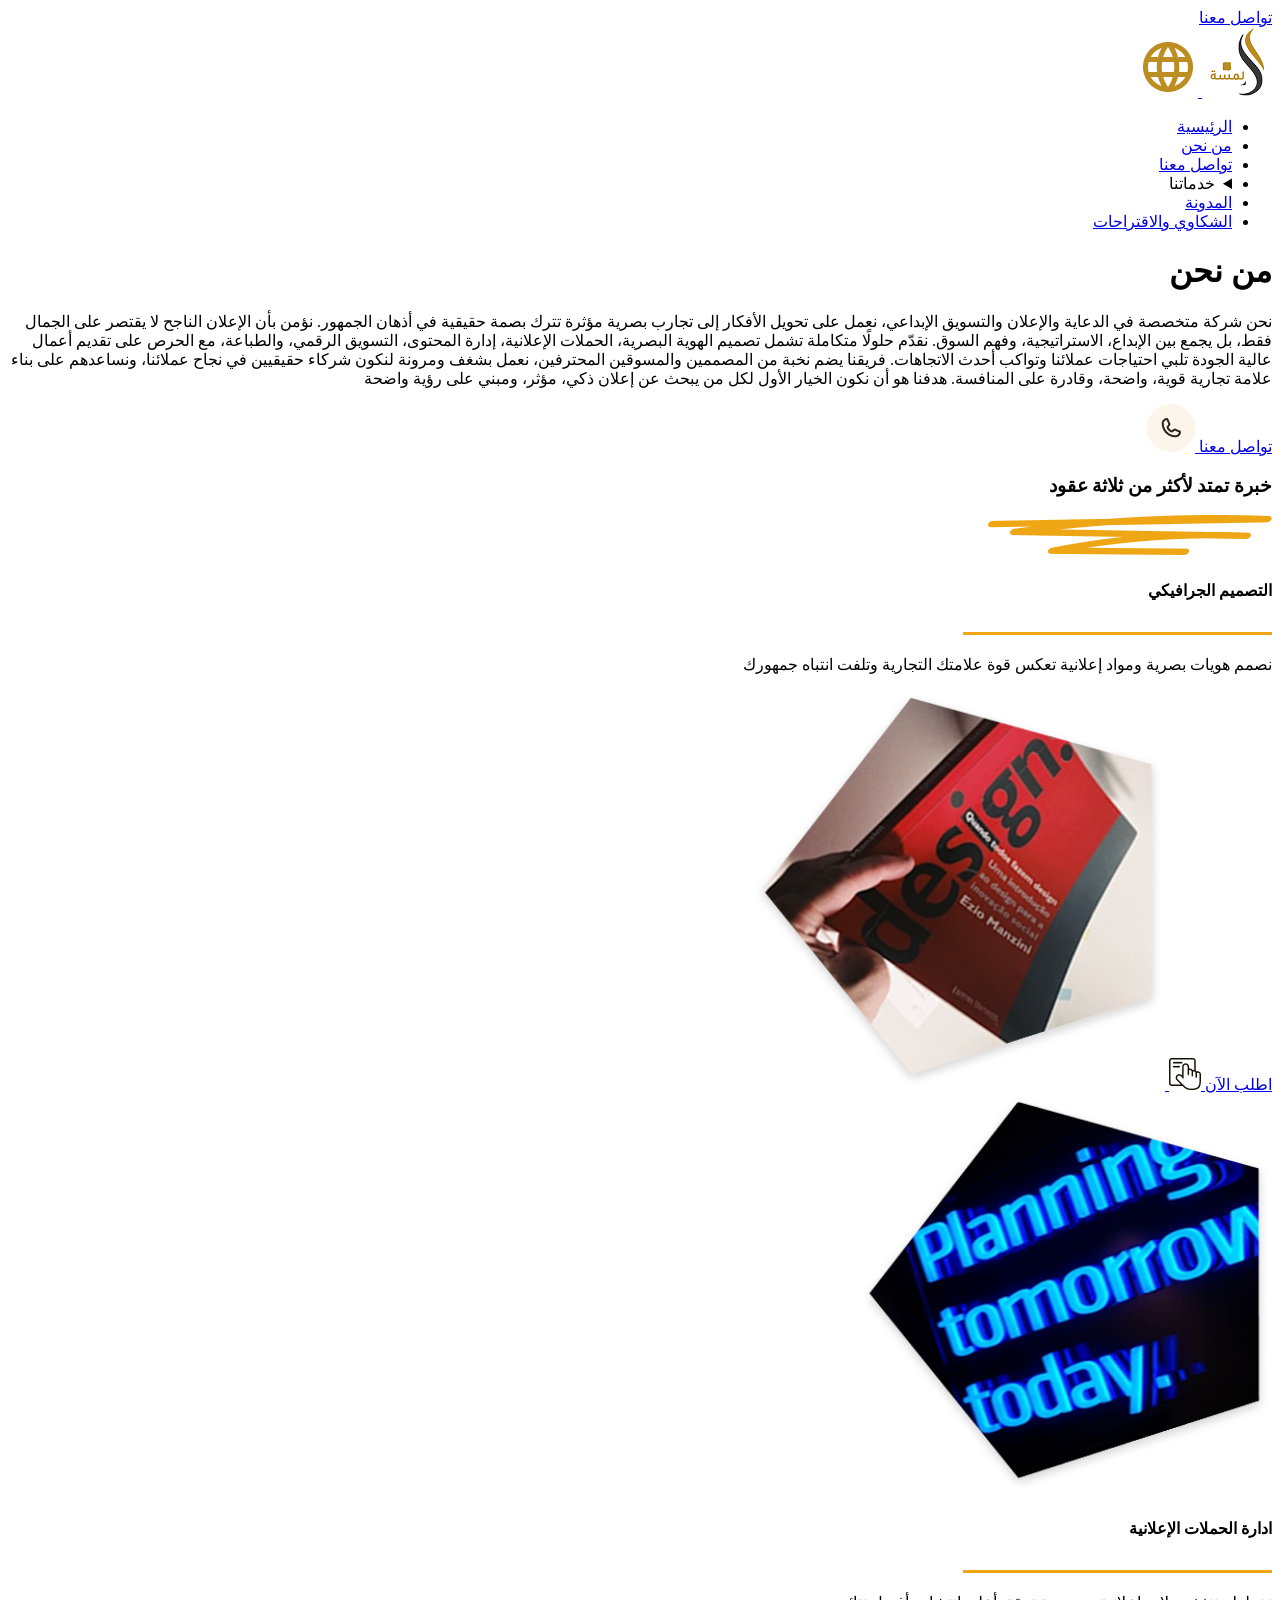
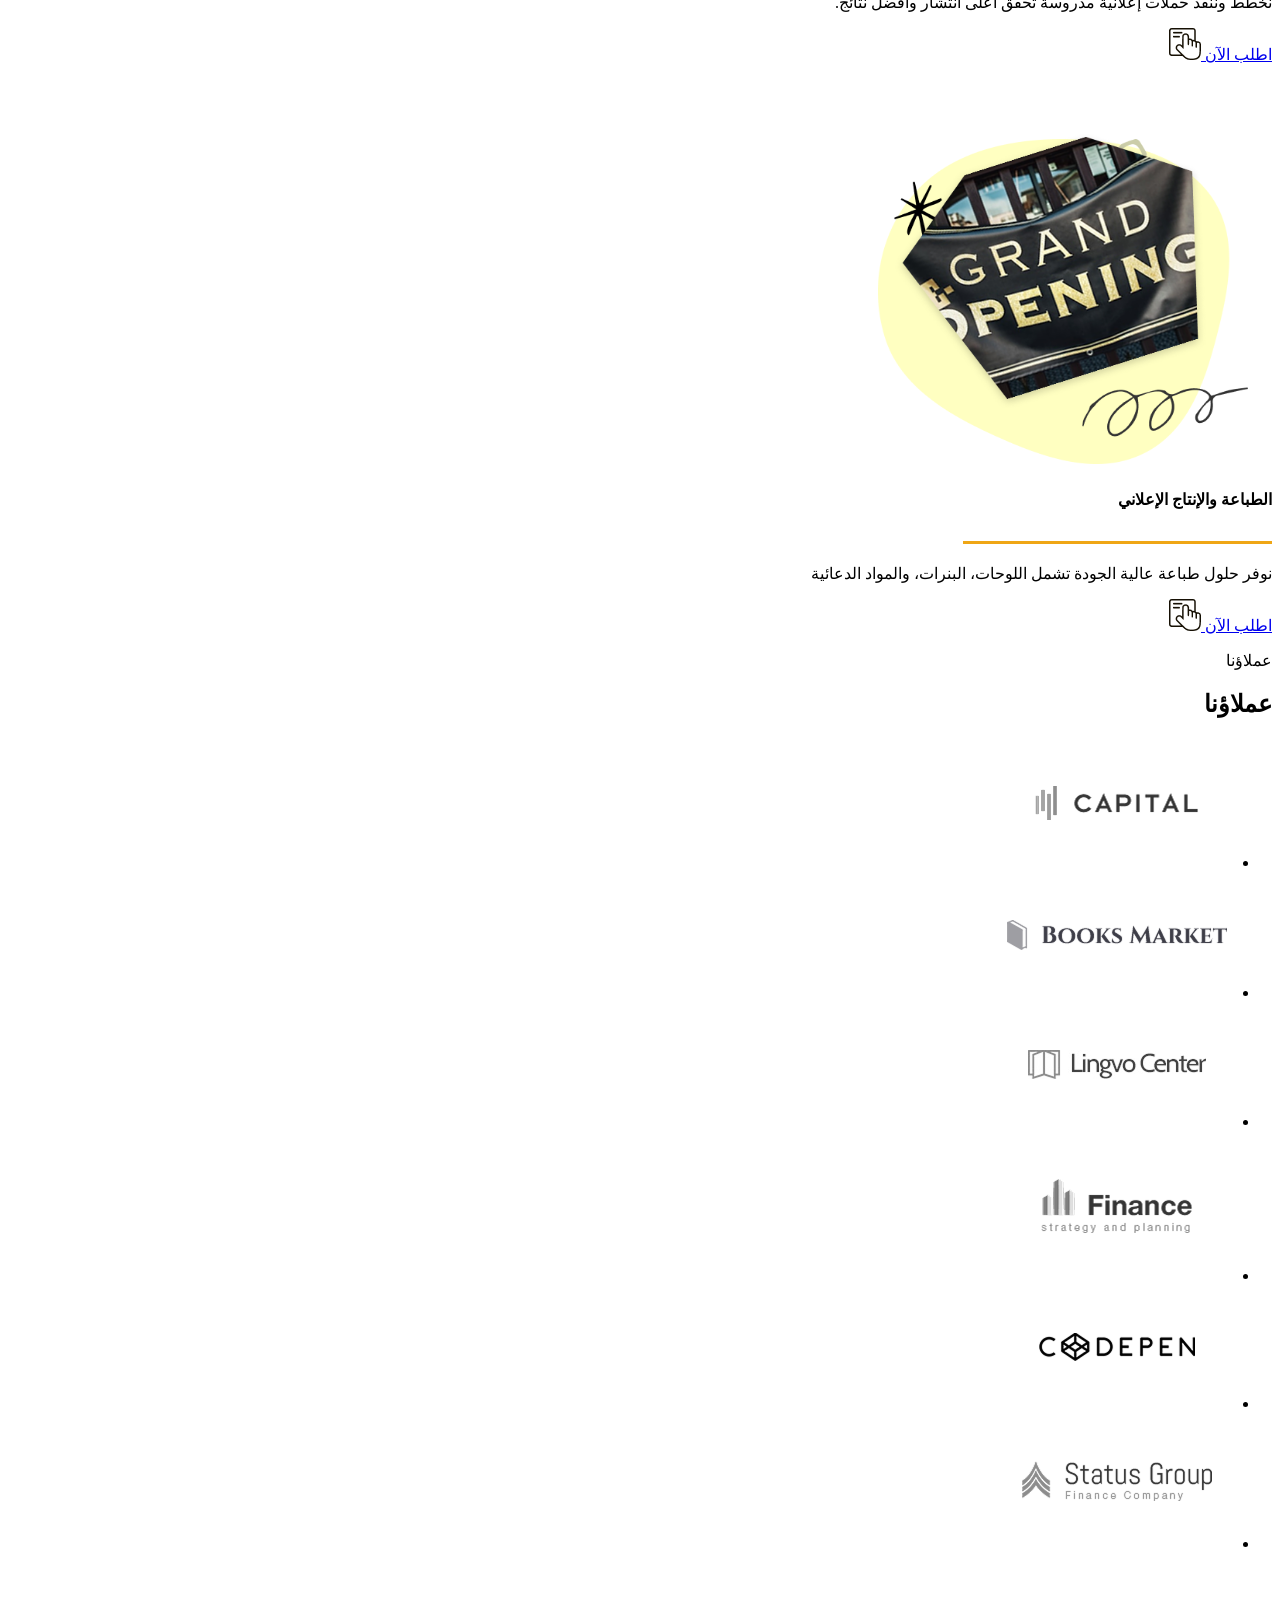
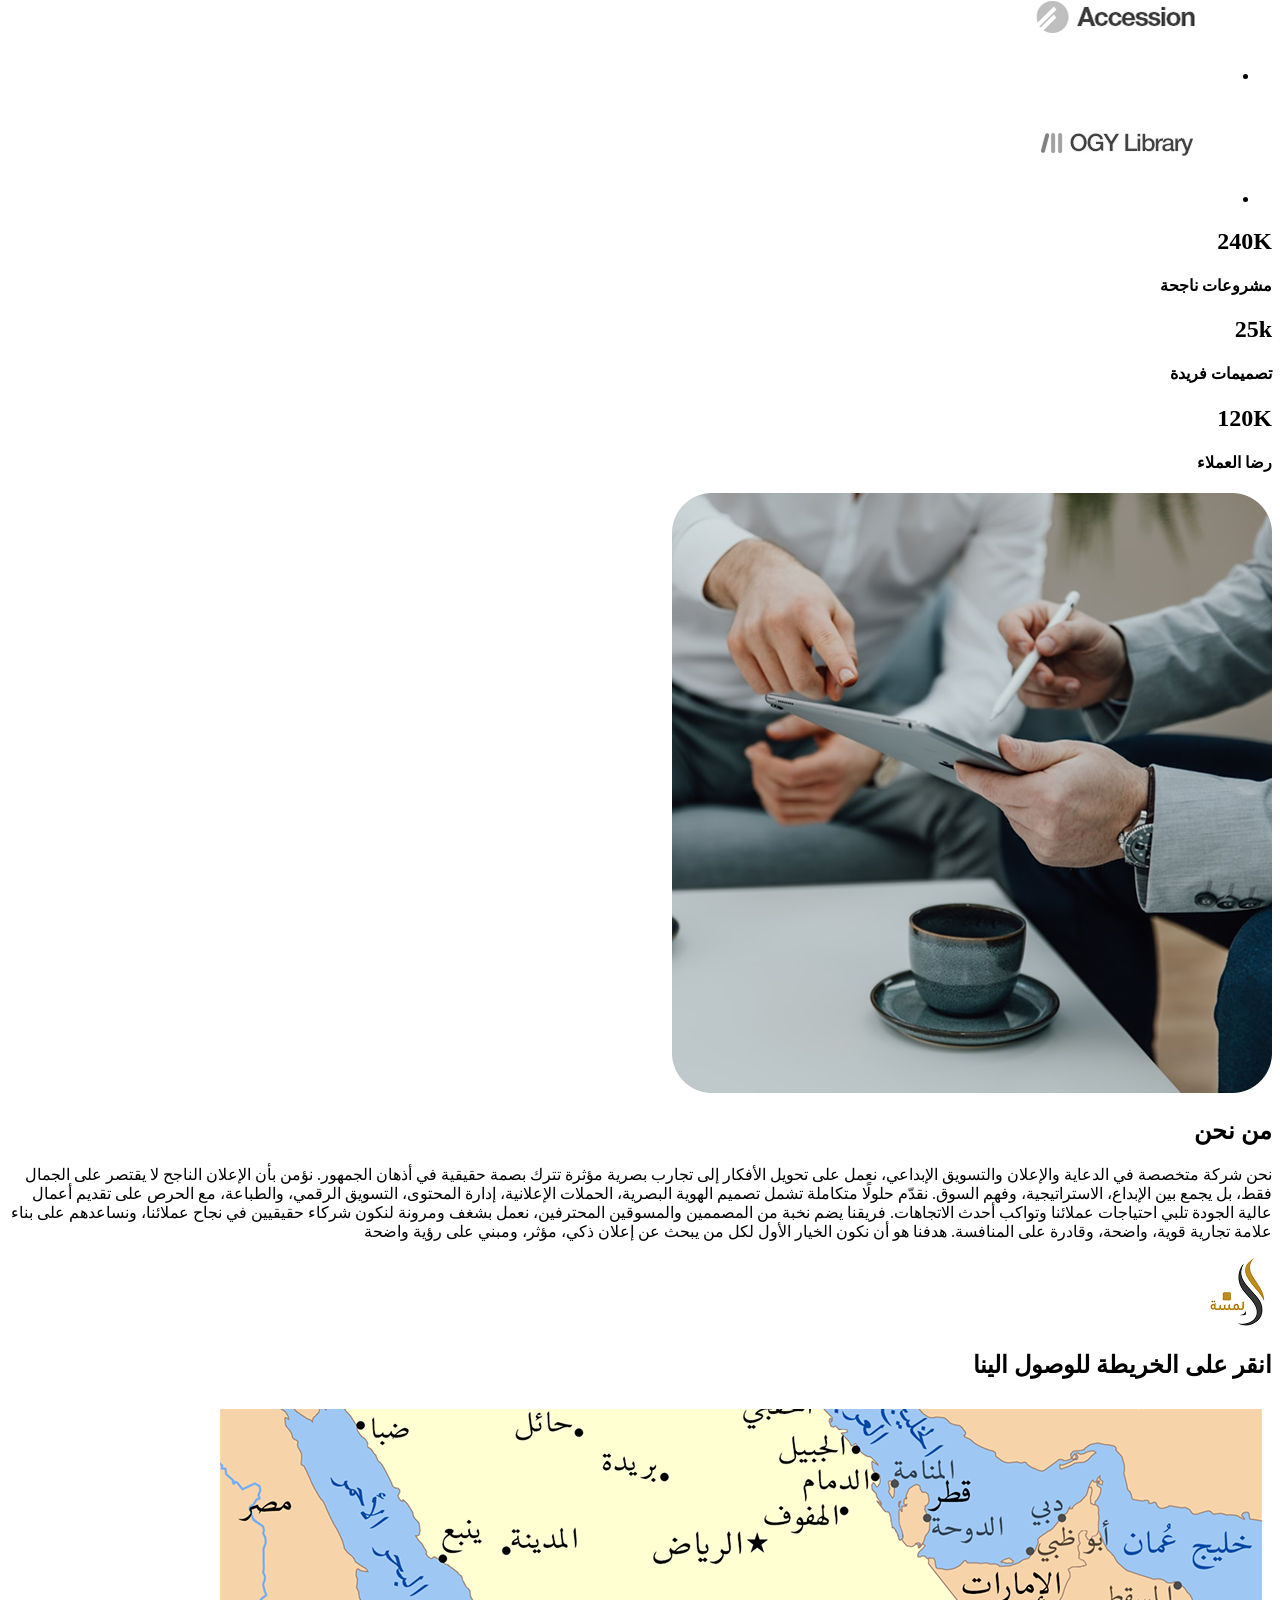
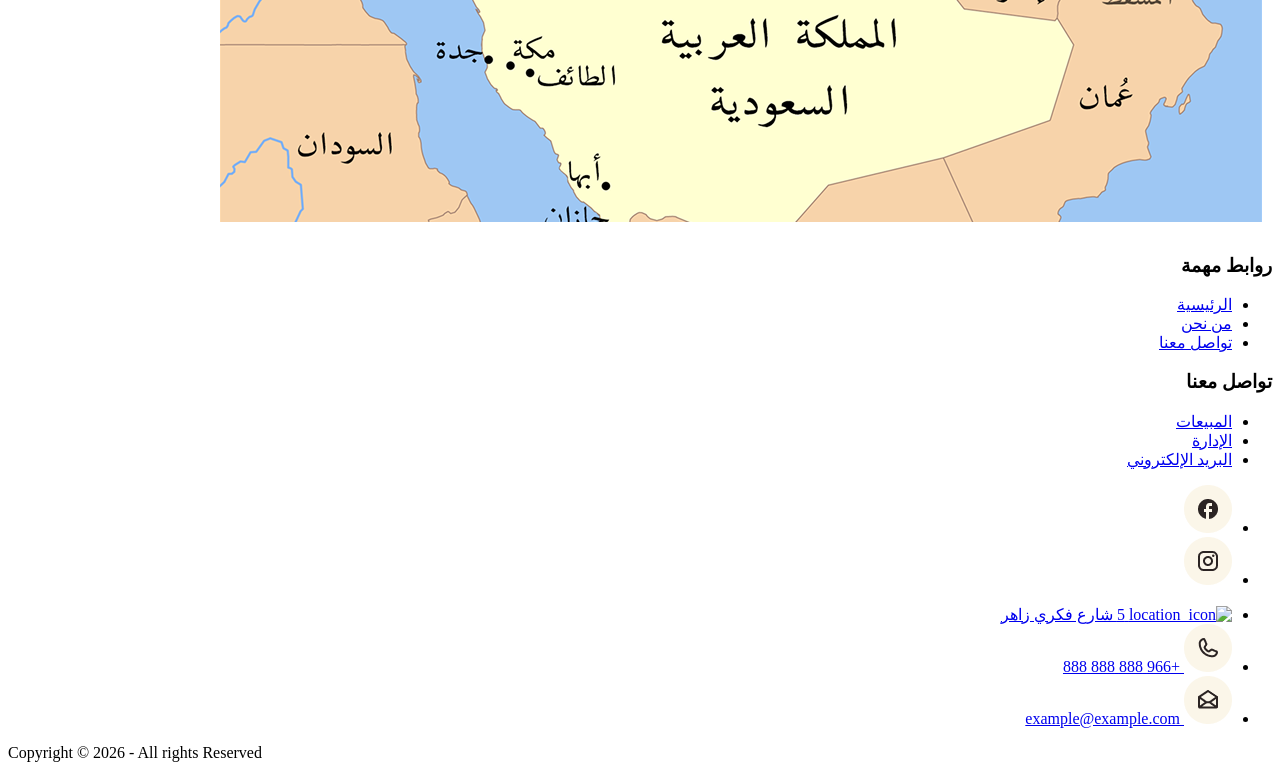
==== about.html @ 5d81a2e2 "initial commit" ====
<!DOCTYPE html>
<html lang="ar" dir="rtl">
<head>
    <meta charset="UTF-8">
    <meta name="viewport" content="width=device-width, initial-scale=1.0">
    <title>   لمسة للدعاية والإعلان|من نحن</title>
</head>
<body>
<!-- start of header -->    

<header>
<!-- start of navigation bar -->
 <nav>
  <!-- contact us button-->    
  <a href="contact_us.html" target="_blank"> تواصل معنا</a>

  <!-- logo and language icon --> 
  <div id="logo_lang_icon"> 
  <a href="index.html"><img src="Assets/logo/logo70-70.png" alt=" logo " width="70" height="70"> 
 </a>
  <img src="Assets/icons/icons60/language_svgrepo.com.png" alt=" language icon " width="60" height="60">
 </div>

<!-- unordered list for links --> 
 <div id="links">
    <ul>
            <li><a href="index.html"  >الرئيسية</a></li>
            <li><a href="about.html" target="_blank">من نحن</a></li>
            <li><a href="contact_us.html" target="_blank">تواصل معنا</a></li>
            <li>
                <details>
                    <summary> خدماتنا</summary>
                     <ul>
                        <li>
                            <a href="service_details.html" >التصميم الجرافيكي</a>
                        </li>

                        <li>
                            <a href="service_details.html" >ادارة الحملات الاعلامية </a> </li> 

                        <li>
                            <a href="service_details.html" >التسويق الرقمي </a>
                        </li>
                         <li>
                            <a href="service_details.html" >ادارة منصات التواصل الاجتماعي</a>
                        </li>

                        <li>
                            <a href="service_details.html" >الطباعة والإنتاج الاعلامي </a>
                        </li>

                        <li>
                            <a href="service_details.html" >الموشن جرافيك والفيديو</a>
                        </li>
                        
                        <li>
                            <a href="service_details.html">تصميم الهوية البصرية </a>
                        </li>

                     </ul>
                </details>
            </li>
            <li><a href="blog.html" target="_blank">المدونة</a></li>
            <li><a href="suggestions.html" target="_blank">الشكاوي والاقتراحات</a></li>
   </ul>  
  </div>

</nav>
 <!-- end of navigation bar -->
    
<div id="who_we_are">
    <h1>من نحن        
    </h1>
    <p> 
        نحن شركة متخصصة في الدعاية والإعلان والتسويق الإبداعي، نعمل على تحويل الأفكار إلى تجارب بصرية مؤثرة تترك بصمة حقيقية في أذهان الجمهور. نؤمن بأن الإعلان الناجح لا يقتصر على الجمال فقط، بل يجمع بين الإبداع، الاستراتيجية، وفهم السوق.
نقدّم حلولًا متكاملة تشمل تصميم الهوية البصرية، الحملات الإعلانية، إدارة المحتوى، التسويق الرقمي، والطباعة، مع الحرص على تقديم أعمال عالية الجودة تلبي احتياجات عملائنا وتواكب أحدث الاتجاهات.
فريقنا يضم نخبة من المصممين والمسوقين المحترفين، نعمل بشغف ومرونة لنكون شركاء حقيقيين في نجاح عملائنا، ونساعدهم على بناء علامة تجارية قوية، واضحة، وقادرة على المنافسة.
هدفنا هو أن نكون الخيار الأول لكل من يبحث عن إعلان ذكي، مؤثر، ومبني على رؤية واضحة
    </p>
   <a href="contact_us.html">
تواصل معنا
<span>
    <img src="Assets/icons/footer48-48/call.png" alt="call_icon">
</span>
   </a>
</div>
</header>
<!-- end of header -->

<!-- start of project_experience side cards -->
<main>
<!-- experience title -->
<div id="experience_cards" >
  <div class="experience_title">
   <h3>
        خبرة تمتد لأكثر من ثلاثة عقود   
   </h3>
    <img src="Assets/all images/lines/title_line.png" alt="Title Line">
  </div>

<!-- experience side cards -->
 <div class="projects">

<!-- project1 -->    
<section id="graphic_design">
         <h4>
            التصميم الجرافيكي
        </h4>
        <img src="Assets/all images/lines/side_line.png" alt="">
       <p>
           نصمم هويات بصرية ومواد إعلانية تعكس قوة علامتك التجارية وتلفت انتباه جمهورك
       </p> 
        <a  href="contact_us.html" target="_blank">
            اطلب الآن
        <span>
           <img src="Assets/icons/icon32/order icon.png" alt="order_icon">
        </span>
        </a> 
        <img src="Assets/all images/project_section_images/graphic.png" alt="Graphic Design" width="415.33" height="400">
</section>

<!-- project2 -->     
<section id="advertising" >
    <img src="Assets/all images/project_section_images/advertising.png" alt="Advertising" width="415.33" height="400">
    <h4>
ادارة الحملات الإعلانية  
    </h4>
    <img src="Assets/all images/lines/side_line.png" alt="Side Line">
    <p>
 نخطط وننفذ حملات إعلانية مدروسة تحقق أعلى انتشار وأفضل نتائج.
    </p>
    <a  href="contact_us.html" target="_blank">
            اطلب الآن
        <span>
           <img src="Assets/icons/icon32/order icon.png" alt="order_icon">
        </span>
    </a> 
</section> 

<!-- project3 -->     
<section id="printing">
    <img src="Assets/all images/project_section_images/painting.png" alt="printing" width="415.33" height="400">
    <h4>
الطباعة والإنتاج الإعلاني 
    </h4>
    <img src="Assets/all images/lines/side_line.png" alt="">
    <p>
نوفر حلول طباعة عالية الجودة تشمل اللوحات، البنرات، والمواد الدعائية
    </p>
    <a  href="contact_us.html" target="_blank">
            اطلب الآن
        <span>
           <img src="Assets/icons/icon32/order icon.png">
        </span>
    </a> 
</section>
 
 </div>
</div>


<!-- start of our_clients --> 
<section id="clients">

 <!-- clients title --> 
 <div class="section_title">
        <p>عملاؤنا </p>
        <h2>عملاؤنا</h2>
</div>
    <ul>
      <li><img src="Assets/icons/icon(our_clent48-48)/Amazon.png" alt="amazon"></li>
      <li><img src="Assets/icons/icon(our_clent48-48)/Github.png" alt="github"></li>
      <li><img src="Assets/icons/icon(our_clent48-48)/Github2.png" alt="github2"></li>
      <li><img src="Assets/icons/icon(our_clent48-48)/Google.png" alt="google"></li>
      <li><img src="Assets/icons/icon(our_clent48-48)/Google2.png" alt="google2"></li>
      <li><img src="Assets/icons/icon(our_clent48-48)/Pipedrive.png" alt="pipedrive"></li>
      <li><img src="Assets/icons/icon(our_clent48-48)/Shopify.png" alt="shopify"></li>
      <li><img src="Assets/icons/icon(our_clent48-48)/Shopify2.png" alt="shopify2"></li>
        
    </ul>
</section> 
<!-- end of our_clients -->  
  

<!-- start of numbers --> 
 <div class="numbers_section">
    <section>
<h2>240K</h2>
<h4>مشروعات ناجحة</h4>
    </section>

    <section>
<h2>25k</h2> 
<h4>تصميمات فريدة</h4>     
    </section>

    <section>
<h2>120K</h2>  
<h4>رضا العملاء</h4>     
    </section>
 </div> 
 <!-- end of numbers --> 

 <!-- start of about us section -->
<div id="about_us">
     <img src="Assets/all images/about image/image.png" alt="about image">
     <h2>من نحن
     </h2>
     <p>
نحن شركة متخصصة في الدعاية والإعلان والتسويق الإبداعي، نعمل على تحويل الأفكار إلى تجارب بصرية مؤثرة تترك بصمة حقيقية في أذهان الجمهور. نؤمن بأن الإعلان الناجح لا يقتصر على الجمال فقط، بل يجمع بين الإبداع، الاستراتيجية، وفهم السوق.
نقدّم حلولًا متكاملة تشمل تصميم الهوية البصرية، الحملات الإعلانية، إدارة المحتوى، التسويق الرقمي، والطباعة، مع الحرص على تقديم أعمال عالية الجودة تلبي احتياجات عملائنا وتواكب أحدث الاتجاهات.
فريقنا يضم نخبة من المصممين والمسوقين المحترفين، نعمل بشغف ومرونة لنكون شركاء حقيقيين في نجاح عملائنا، ونساعدهم على بناء علامة تجارية قوية، واضحة، وقادرة على المنافسة.
هدفنا هو أن نكون الخيار الأول لكل من يبحث عن إعلان ذكي، مؤثر، ومبني على رؤية واضحة
     </p>
</div>
<!-- end of about us section -->
</main>

 <!-- start of footer -->
<footer>
 <header id="footer_header">
        <img src="Assets/logo/عقاري لوجو@2x-70.png" alt="logo">
        <h2>انقر على الخريطة للوصول الينا</h2>
        <a href="https://www.google.com/maps/place/Makkah+Saudi+Arabia/@21.4363307,39.516164,10z/data=!3m1!4b1!4m15!1m8!3m7!1s0x15e7b33fe7952a41:0x5960504bc21ab69b!2sSaudi+Arabia!3b1!8m2!3d23.885942!4d45.079162!16zL20vMDF6MjE1!3m5!1s0x15c21b4ced818775:0x98ab2469cf70c9ce!8m2!3d21.4240968!4d39.8173364!16zL20vMDU4d3A?entry=ttu&g_ep=EgoyMDI2MDgxMi4wIKXMDSoASAFQAw%3D%3D" target="_blank">
        <img src="Assets/all images/maps/map.png" alt="map">
        </a>
 </header>

<div class="contact_links">   
<!-- روابط مهمة -->    
    <section>
            <h3>
                روابط مهمة
            </h3>
            <ul>
                <li>
                      <a href="index.html">الرئيسية</a>
                </li> 
                <li>
                      <a href="about.html">من نحن</a>

                </li> 
                <li>
                    <a href="contact_us.html">تواصل معنا</a>

                </li>           
            </ul>
    </section>
<!-- تواصل معنا -->
    <section>
            <h3>
               تواصل معنا
            </h3>
            <ul>
                <li>
                      <a href="tel:+966888888888888">المبيعات</a>
                </li>

                <li>
                      <a href="tel:+966888888888888">الإدارة</a>
                </li> 

                <li>
                    <a href="mailto:example@example.com">البريد الإلكتروني</a>
                </li>             
            </ul>
    </section>
</div> 

<div>
<section class="social_links">
<ul> 
    <li>         
     <a href="https://www.facebook.com/">
        <img src="Assets/icons/footer48-48/Facebook.png" alt="facebook_icon">
     </a>
     </li>

    <li>
    <a href="https://www.instagram.com/">
        <img src="Assets/icons/footer48-48/Instagram.png" alt="instagram_icon">
    </a>           
    </li>

</ul>
</section>
</div>

<section class="contact_links">
<ul>

<li>   
     <a href="https://www.google.com/maps">
        <img src="Assets/icons/footer48-48/Location.png" alt="location_icon">
        5 شارع فكري زاهر        
     </a>
</li>

<li>
        <a href="tel:+966888888888888">
         <img src="Assets/icons/footer48-48/call.png" alt="telephone">   
         +966 888 888 888
        </a>
</li>

<li>
        <a href="mailto:example@example.com">
        <img src="Assets/icons/footer48-48/email.png" alt="email">   
example@example.com
        </a>
</li>

</ul>

<p dir="ltr">Copyright &copy; 2026 - All rights Reserved</p>
</section>
</footer>
 <!-- end of footer -->

</body>
</html>
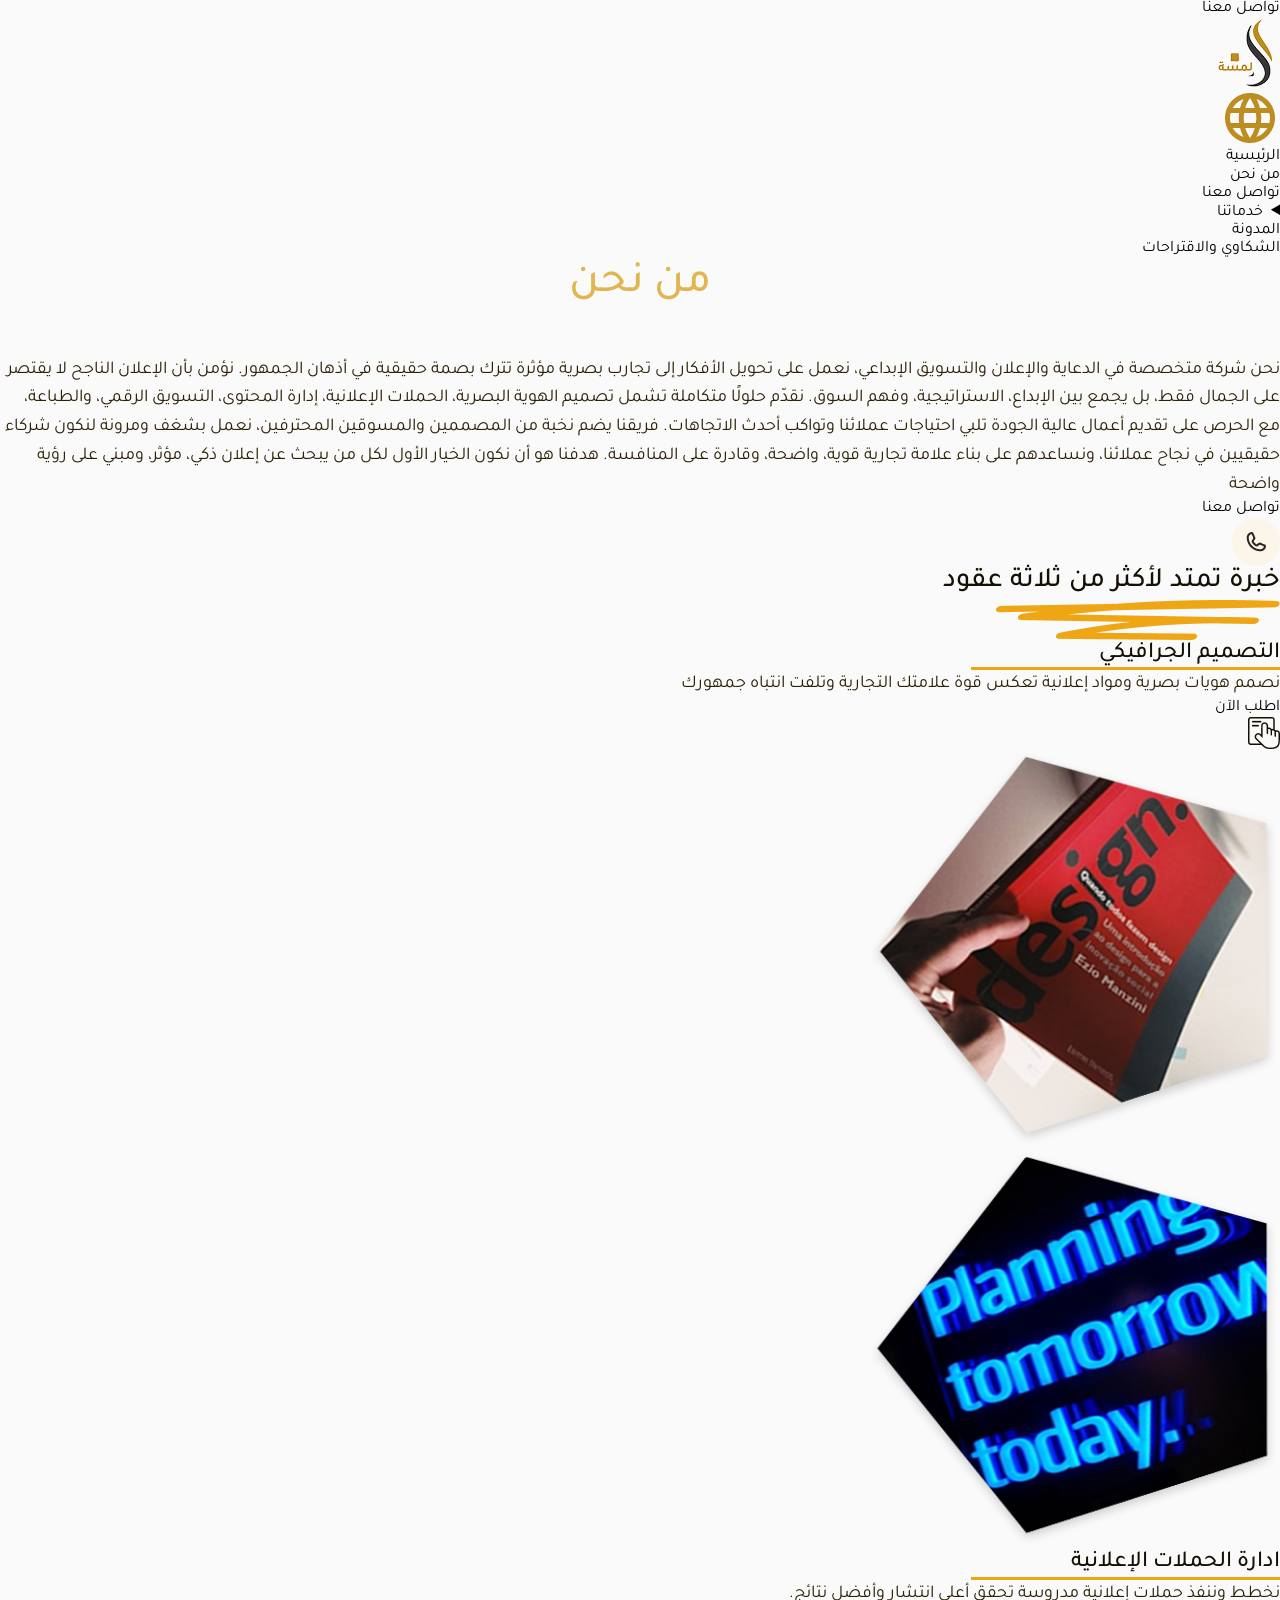
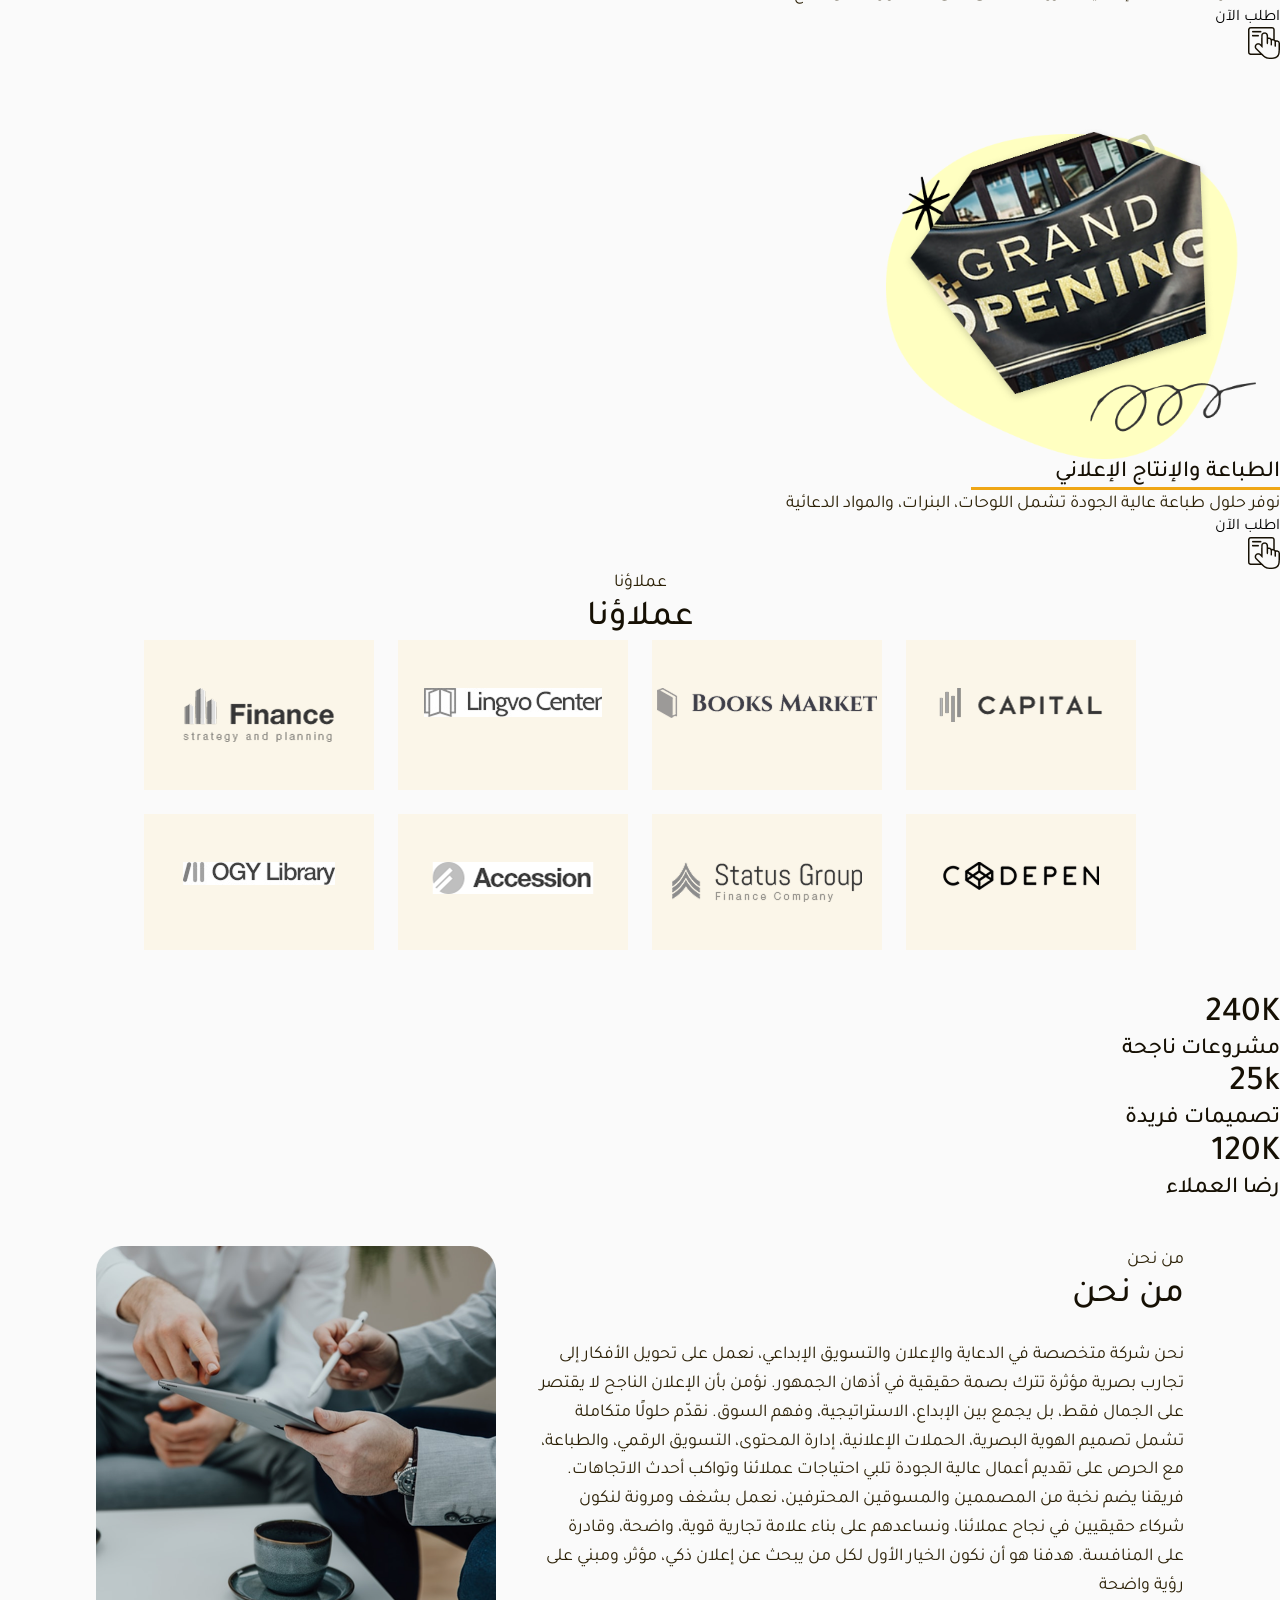
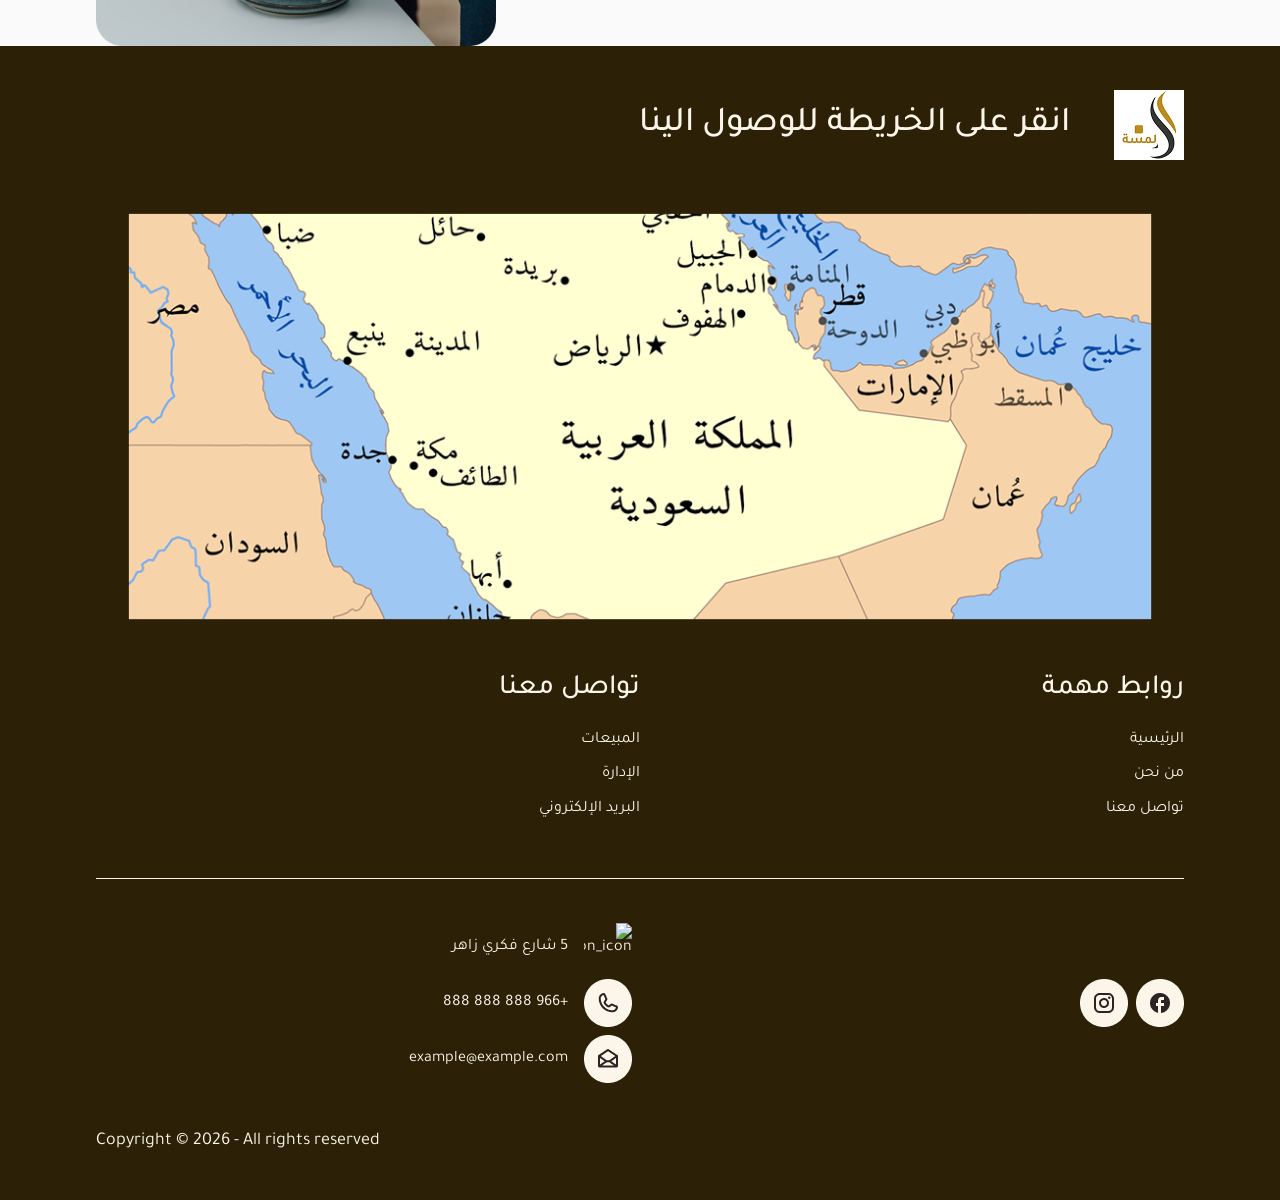
==== commit 89950a21: "updated home page design" ====
--- a/about.html
+++ b/about.html
@@ -1,321 +1,437 @@
-<!DOCTYPE html>
+<!doctype html>
 <html lang="ar" dir="rtl">
-<head>
-    <meta charset="UTF-8">
-    <meta name="viewport" content="width=device-width, initial-scale=1.0">
-    <title>   لمسة للدعاية والإعلان|من نحن</title>
-</head>
-<body>
-<!-- start of header -->    
-
-<header>
-<!-- start of navigation bar -->
- <nav>
-  <!-- contact us button-->    
-  <a href="contact_us.html" target="_blank"> تواصل معنا</a>
-
-  <!-- logo and language icon --> 
-  <div id="logo_lang_icon"> 
-  <a href="index.html"><img src="Assets/logo/logo70-70.png" alt=" logo " width="70" height="70"> 
- </a>
-  <img src="Assets/icons/icons60/language_svgrepo.com.png" alt=" language icon " width="60" height="60">
- </div>
-
-<!-- unordered list for links --> 
- <div id="links">
-    <ul>
-            <li><a href="index.html"  >الرئيسية</a></li>
+  <head>
+    <meta charset="UTF-8" />
+    <meta name="viewport" content="width=device-width, initial-scale=1.0" />
+    <!-- google fonts -->
+    <link rel="preconnect" href="https://fonts.googleapis.com" />
+    <link rel="preconnect" href="https://fonts.gstatic.com" crossorigin />
+    <link
+      href="https://fonts.googleapis.com/css2?family=Tajawal:wght@400;500;700&display=swap"
+      rel="stylesheet"
+    />
+
+    <!--Render all elerments normally  -->
+    <link rel="stylesheet" href="normalize.css" />
+
+    <!-- Main lamsa css file -->
+    <link rel="stylesheet" href="lamsa.css" />
+
+    <title>لمسة للدعاية والإعلان|من نحن</title>
+  </head>
+  <body>
+
+    <!-- start of header -->
+    <header>
+      <!-- start of navigation bar -->
+      <nav>
+        <!-- contact us button-->
+        <a href="contact_us.html" target="_blank"> تواصل معنا</a>
+
+        <!-- logo and language icon -->
+        <div id="logo_lang_icon">
+          <a href="index.html"
+            ><img
+              src="Assets/logo/logo70-70.png"
+              alt=" logo "
+              width="70"
+              height="70"
+            />
+          </a>
+          <img
+            src="Assets/icons/icons60/language_svgrepo.com.png"
+            alt=" language icon "
+            width="60"
+            height="60"
+          />
+        </div>
+
+        <!-- unordered list for links -->
+        <div id="links">
+          <ul>
+            <li><a href="index.html">الرئيسية</a></li>
             <li><a href="about.html" target="_blank">من نحن</a></li>
             <li><a href="contact_us.html" target="_blank">تواصل معنا</a></li>
             <li>
-                <details>
-                    <summary> خدماتنا</summary>
-                     <ul>
-                        <li>
-                            <a href="service_details.html" >التصميم الجرافيكي</a>
-                        </li>
-
-                        <li>
-                            <a href="service_details.html" >ادارة الحملات الاعلامية </a> </li> 
-
-                        <li>
-                            <a href="service_details.html" >التسويق الرقمي </a>
-                        </li>
-                         <li>
-                            <a href="service_details.html" >ادارة منصات التواصل الاجتماعي</a>
-                        </li>
-
-                        <li>
-                            <a href="service_details.html" >الطباعة والإنتاج الاعلامي </a>
-                        </li>
-
-                        <li>
-                            <a href="service_details.html" >الموشن جرافيك والفيديو</a>
-                        </li>
-                        
-                        <li>
-                            <a href="service_details.html">تصميم الهوية البصرية </a>
-                        </li>
-
-                     </ul>
-                </details>
+              <details>
+                <summary>خدماتنا</summary>
+                <ul>
+                  <li>
+                    <a href="service_details.html">التصميم الجرافيكي</a>
+                  </li>
+
+                  <li>
+                    <a href="service_details.html">ادارة الحملات الاعلامية </a>
+                  </li>
+
+                  <li>
+                    <a href="service_details.html">التسويق الرقمي </a>
+                  </li>
+                  <li>
+                    <a href="service_details.html"
+                      >ادارة منصات التواصل الاجتماعي</a
+                    >
+                  </li>
+
+                  <li>
+                    <a href="service_details.html"
+                      >الطباعة والإنتاج الاعلامي
+                    </a>
+                  </li>
+
+                  <li>
+                    <a href="service_details.html">الموشن جرافيك والفيديو</a>
+                  </li>
+
+                  <li>
+                    <a href="service_details.html">تصميم الهوية البصرية </a>
+                  </li>
+                </ul>
+              </details>
             </li>
             <li><a href="blog.html" target="_blank">المدونة</a></li>
-            <li><a href="suggestions.html" target="_blank">الشكاوي والاقتراحات</a></li>
-   </ul>  
-  </div>
-
-</nav>
- <!-- end of navigation bar -->
-    
-<div id="who_we_are">
-    <h1>من نحن        
-    </h1>
-    <p> 
-        نحن شركة متخصصة في الدعاية والإعلان والتسويق الإبداعي، نعمل على تحويل الأفكار إلى تجارب بصرية مؤثرة تترك بصمة حقيقية في أذهان الجمهور. نؤمن بأن الإعلان الناجح لا يقتصر على الجمال فقط، بل يجمع بين الإبداع، الاستراتيجية، وفهم السوق.
-نقدّم حلولًا متكاملة تشمل تصميم الهوية البصرية، الحملات الإعلانية، إدارة المحتوى، التسويق الرقمي، والطباعة، مع الحرص على تقديم أعمال عالية الجودة تلبي احتياجات عملائنا وتواكب أحدث الاتجاهات.
-فريقنا يضم نخبة من المصممين والمسوقين المحترفين، نعمل بشغف ومرونة لنكون شركاء حقيقيين في نجاح عملائنا، ونساعدهم على بناء علامة تجارية قوية، واضحة، وقادرة على المنافسة.
-هدفنا هو أن نكون الخيار الأول لكل من يبحث عن إعلان ذكي، مؤثر، ومبني على رؤية واضحة
-    </p>
-   <a href="contact_us.html">
-تواصل معنا
-<span>
-    <img src="Assets/icons/footer48-48/call.png" alt="call_icon">
-</span>
-   </a>
-</div>
-</header>
-<!-- end of header -->
-
-<!-- start of project_experience side cards -->
-<main>
-<!-- experience title -->
-<div id="experience_cards" >
-  <div class="experience_title">
-   <h3>
-        خبرة تمتد لأكثر من ثلاثة عقود   
-   </h3>
-    <img src="Assets/all images/lines/title_line.png" alt="Title Line">
-  </div>
-
-<!-- experience side cards -->
- <div class="projects">
-
-<!-- project1 -->    
-<section id="graphic_design">
-         <h4>
-            التصميم الجرافيكي
-        </h4>
-        <img src="Assets/all images/lines/side_line.png" alt="">
-       <p>
-           نصمم هويات بصرية ومواد إعلانية تعكس قوة علامتك التجارية وتلفت انتباه جمهورك
-       </p> 
-        <a  href="contact_us.html" target="_blank">
-            اطلب الآن
-        <span>
-           <img src="Assets/icons/icon32/order icon.png" alt="order_icon">
-        </span>
-        </a> 
-        <img src="Assets/all images/project_section_images/graphic.png" alt="Graphic Design" width="415.33" height="400">
-</section>
-
-<!-- project2 -->     
-<section id="advertising" >
-    <img src="Assets/all images/project_section_images/advertising.png" alt="Advertising" width="415.33" height="400">
-    <h4>
-ادارة الحملات الإعلانية  
-    </h4>
-    <img src="Assets/all images/lines/side_line.png" alt="Side Line">
-    <p>
- نخطط وننفذ حملات إعلانية مدروسة تحقق أعلى انتشار وأفضل نتائج.
-    </p>
-    <a  href="contact_us.html" target="_blank">
-            اطلب الآن
-        <span>
-           <img src="Assets/icons/icon32/order icon.png" alt="order_icon">
-        </span>
-    </a> 
-</section> 
-
-<!-- project3 -->     
-<section id="printing">
-    <img src="Assets/all images/project_section_images/painting.png" alt="printing" width="415.33" height="400">
-    <h4>
-الطباعة والإنتاج الإعلاني 
-    </h4>
-    <img src="Assets/all images/lines/side_line.png" alt="">
-    <p>
-نوفر حلول طباعة عالية الجودة تشمل اللوحات، البنرات، والمواد الدعائية
-    </p>
-    <a  href="contact_us.html" target="_blank">
-            اطلب الآن
-        <span>
-           <img src="Assets/icons/icon32/order icon.png">
-        </span>
-    </a> 
-</section>
- 
- </div>
-</div>
-
-
-<!-- start of our_clients --> 
-<section id="clients">
-
- <!-- clients title --> 
- <div class="section_title">
-        <p>عملاؤنا </p>
-        <h2>عملاؤنا</h2>
-</div>
-    <ul>
-      <li><img src="Assets/icons/icon(our_clent48-48)/Amazon.png" alt="amazon"></li>
-      <li><img src="Assets/icons/icon(our_clent48-48)/Github.png" alt="github"></li>
-      <li><img src="Assets/icons/icon(our_clent48-48)/Github2.png" alt="github2"></li>
-      <li><img src="Assets/icons/icon(our_clent48-48)/Google.png" alt="google"></li>
-      <li><img src="Assets/icons/icon(our_clent48-48)/Google2.png" alt="google2"></li>
-      <li><img src="Assets/icons/icon(our_clent48-48)/Pipedrive.png" alt="pipedrive"></li>
-      <li><img src="Assets/icons/icon(our_clent48-48)/Shopify.png" alt="shopify"></li>
-      <li><img src="Assets/icons/icon(our_clent48-48)/Shopify2.png" alt="shopify2"></li>
-        
-    </ul>
-</section> 
-<!-- end of our_clients -->  
-  
-
-<!-- start of numbers --> 
- <div class="numbers_section">
-    <section>
-<h2>240K</h2>
-<h4>مشروعات ناجحة</h4>
-    </section>
-
-    <section>
-<h2>25k</h2> 
-<h4>تصميمات فريدة</h4>     
-    </section>
-
-    <section>
-<h2>120K</h2>  
-<h4>رضا العملاء</h4>     
-    </section>
- </div> 
- <!-- end of numbers --> 
-
- <!-- start of about us section -->
-<div id="about_us">
-     <img src="Assets/all images/about image/image.png" alt="about image">
-     <h2>من نحن
-     </h2>
-     <p>
-نحن شركة متخصصة في الدعاية والإعلان والتسويق الإبداعي، نعمل على تحويل الأفكار إلى تجارب بصرية مؤثرة تترك بصمة حقيقية في أذهان الجمهور. نؤمن بأن الإعلان الناجح لا يقتصر على الجمال فقط، بل يجمع بين الإبداع، الاستراتيجية، وفهم السوق.
-نقدّم حلولًا متكاملة تشمل تصميم الهوية البصرية، الحملات الإعلانية، إدارة المحتوى، التسويق الرقمي، والطباعة، مع الحرص على تقديم أعمال عالية الجودة تلبي احتياجات عملائنا وتواكب أحدث الاتجاهات.
-فريقنا يضم نخبة من المصممين والمسوقين المحترفين، نعمل بشغف ومرونة لنكون شركاء حقيقيين في نجاح عملائنا، ونساعدهم على بناء علامة تجارية قوية، واضحة، وقادرة على المنافسة.
-هدفنا هو أن نكون الخيار الأول لكل من يبحث عن إعلان ذكي، مؤثر، ومبني على رؤية واضحة
-     </p>
-</div>
-<!-- end of about us section -->
-</main>
-
- <!-- start of footer -->
-<footer>
- <header id="footer_header">
-        <img src="Assets/logo/عقاري لوجو@2x-70.png" alt="logo">
-        <h2>انقر على الخريطة للوصول الينا</h2>
-        <a href="https://www.google.com/maps/place/Makkah+Saudi+Arabia/@21.4363307,39.516164,10z/data=!3m1!4b1!4m15!1m8!3m7!1s0x15e7b33fe7952a41:0x5960504bc21ab69b!2sSaudi+Arabia!3b1!8m2!3d23.885942!4d45.079162!16zL20vMDF6MjE1!3m5!1s0x15c21b4ced818775:0x98ab2469cf70c9ce!8m2!3d21.4240968!4d39.8173364!16zL20vMDU4d3A?entry=ttu&g_ep=EgoyMDI2MDgxMi4wIKXMDSoASAFQAw%3D%3D" target="_blank">
-        <img src="Assets/all images/maps/map.png" alt="map">
+            <li>
+              <a href="suggestions.html" target="_blank">الشكاوي والاقتراحات</a>
+            </li>
+          </ul>
+        </div>
+      </nav>
+      <!-- end of navigation bar -->
+
+      <div id="who_we_are">
+        <h1>من نحن</h1>
+        <p>
+          نحن شركة متخصصة في الدعاية والإعلان والتسويق الإبداعي، نعمل على تحويل
+          الأفكار إلى تجارب بصرية مؤثرة تترك بصمة حقيقية في أذهان الجمهور. نؤمن
+          بأن الإعلان الناجح لا يقتصر على الجمال فقط، بل يجمع بين الإبداع،
+          الاستراتيجية، وفهم السوق. نقدّم حلولًا متكاملة تشمل تصميم الهوية
+          البصرية، الحملات الإعلانية، إدارة المحتوى، التسويق الرقمي، والطباعة،
+          مع الحرص على تقديم أعمال عالية الجودة تلبي احتياجات عملائنا وتواكب
+          أحدث الاتجاهات. فريقنا يضم نخبة من المصممين والمسوقين المحترفين، نعمل
+          بشغف ومرونة لنكون شركاء حقيقيين في نجاح عملائنا، ونساعدهم على بناء
+          علامة تجارية قوية، واضحة، وقادرة على المنافسة. هدفنا هو أن نكون الخيار
+          الأول لكل من يبحث عن إعلان ذكي، مؤثر، ومبني على رؤية واضحة
+        </p>
+        <a href="contact_us.html">
+          تواصل معنا
+          <span>
+            <img src="Assets/icons/footer48-48/call.png" alt="call_icon" />
+          </span>
         </a>
- </header>
-
-<div class="contact_links">   
-<!-- روابط مهمة -->    
-    <section>
-            <h3>
-                روابط مهمة
-            </h3>
+      </div>
+    </header>
+    <!-- end of header -->
+
+    <!-- start of project_experience side cards -->
+    <main>
+      <!-- experience title -->
+      <div id="experience_cards">
+        <div class="experience_title">
+          <h3>خبرة تمتد لأكثر من ثلاثة عقود</h3>
+          <img src="Assets/all_images/lines/title_line.png" alt="Title Line" />
+        </div>
+
+        <!-- experience side cards -->
+        <div class="projects">
+          <!-- project1 -->
+          <section id="graphic_design">
+            <h4>التصميم الجرافيكي</h4>
+            <img src="Assets/all_images/lines/side_line.png" alt="" />
+            <p>
+              نصمم هويات بصرية ومواد إعلانية تعكس قوة علامتك التجارية وتلفت
+              انتباه جمهورك
+            </p>
+            <a href="contact_us.html" target="_blank">
+              اطلب الآن
+              <span>
+                <img
+                  src="Assets/icons/icon32/order icon.png"
+                  alt="order_icon"
+                />
+              </span>
+            </a>
+            <img
+              src="Assets/all_images/project_section_images/graphic.png"
+              alt="Graphic Design"
+              width="415.33"
+              height="400"
+            />
+          </section>
+
+          <!-- project2 -->
+          <section id="advertising">
+            <img
+              src="Assets/all_images/project_section_images/advertising.png"
+              alt="Advertising"
+              width="415.33"
+              height="400"
+            />
+            <h4>ادارة الحملات الإعلانية</h4>
+            <img src="Assets/all_images/lines/side_line.png" alt="Side Line" />
+            <p>نخطط وننفذ حملات إعلانية مدروسة تحقق أعلى انتشار وأفضل نتائج.</p>
+            <a href="contact_us.html" target="_blank">
+              اطلب الآن
+              <span>
+                <img
+                  src="Assets/icons/icon32/order icon.png"
+                  alt="order_icon"
+                />
+              </span>
+            </a>
+          </section>
+
+          <!-- project3 -->
+          <section id="printing">
+            <img
+              src="Assets/all_images/project_section_images/painting.png"
+              alt="printing"
+              width="415.33"
+              height="400"
+            />
+            <h4>الطباعة والإنتاج الإعلاني</h4>
+            <img src="Assets/all_images/lines/side_line.png" alt="" />
+            <p>
+              نوفر حلول طباعة عالية الجودة تشمل اللوحات، البنرات، والمواد
+              الدعائية
+            </p>
+            <a href="contact_us.html" target="_blank">
+              اطلب الآن
+              <span>
+                <img src="Assets/icons/icon32/order icon.png" />
+              </span>
+            </a>
+          </section>
+        </div>
+      </div>
+
+      <!-- start of our_clients -->
+      <section class="clients">
+        <div class="container">
+          <!-- clients title -->
+          <div class="section_title">
+            <p>عملاؤنا</p>
+            <h2>عملاؤنا</h2>
+          </div>
+          <ul>
+            <li>
+              <img
+                src="Assets/icons/icon(our_clent48-48)/Amazon.png"
+                alt="Client 1"
+              />
+            </li>
+            <li>
+              <img
+                src="Assets/icons/icon(our_clent48-48)/Github.png"
+                alt="Client 2"
+              />
+            </li>
+            <li>
+              <img
+                src="Assets/icons/icon(our_clent48-48)/Github2.png"
+                alt="Client 3"
+              />
+            </li>
+            <li>
+              <img
+                src="Assets/icons/icon(our_clent48-48)/Google.png"
+                alt="Client 4"
+              />
+            </li>
+            <li>
+              <img
+                src="Assets/icons/icon(our_clent48-48)/Google2.png"
+                alt="Client 5"
+              />
+            </li>
+            <li>
+              <img
+                src="Assets/icons/icon(our_clent48-48)/Pipedrive.png"
+                alt="Client 6"
+              />
+            </li>
+            <li>
+              <img
+                src="Assets/icons/icon(our_clent48-48)/Shopify.png"
+                alt="Client 7"
+              />
+            </li>
+            <li>
+              <img
+                src="Assets/icons/icon(our_clent48-48)/Shopify2.png"
+                alt="Client 8"
+              />
+            </li>
+          </ul>
+        </div>
+      </section>
+      <!-- end of our_clients -->
+
+      <!-- start of numbers -->
+      <div class="numbers_section">
+        <section>
+          <h2>240K</h2>
+          <h4>مشروعات ناجحة</h4>
+        </section>
+
+        <section>
+          <h2>25k</h2>
+          <h4>تصميمات فريدة</h4>
+        </section>
+
+        <section>
+          <h2>120K</h2>
+          <h4>رضا العملاء</h4>
+        </section>
+      </div>
+      <!-- end of numbers -->
+
+      <!-- start of about us section -->
+      <section class="about_us">
+        <div class="container">
+          <div class="content">
+            <div class="section_title">
+              <p>من نحن</p>
+
+              <h2>من نحن</h2>
+            </div>
+
+            <p>
+              نحن شركة متخصصة في الدعاية والإعلان والتسويق الإبداعي، نعمل على
+              تحويل الأفكار إلى تجارب بصرية مؤثرة تترك بصمة حقيقية في أذهان
+              الجمهور. نؤمن بأن الإعلان الناجح لا يقتصر على الجمال فقط، بل يجمع
+              بين الإبداع، الاستراتيجية، وفهم السوق. نقدّم حلولًا متكاملة تشمل
+              تصميم الهوية البصرية، الحملات الإعلانية، إدارة المحتوى، التسويق
+              الرقمي، والطباعة، مع الحرص على تقديم أعمال عالية الجودة تلبي
+              احتياجات عملائنا وتواكب أحدث الاتجاهات. فريقنا يضم نخبة من
+              المصممين والمسوقين المحترفين، نعمل بشغف ومرونة لنكون شركاء حقيقيين
+              في نجاح عملائنا، ونساعدهم على بناء علامة تجارية قوية، واضحة،
+              وقادرة على المنافسة. هدفنا هو أن نكون الخيار الأول لكل من يبحث عن
+              إعلان ذكي، مؤثر، ومبني على رؤية واضحة
+            </p>
+          </div>
+
+          <img
+            src="Assets/all_images/about image/image.png"
+            alt="about image"
+          />
+        </div>
+      </section>
+      <!-- end of about us section -->
+    </main>
+
+    <!-- start of footer -->
+    <footer>
+      <div class="container">
+        <header class="footer_header">
+          <img src="Assets/logo/عقاري لوجو@2x-70.png" alt="logo" />
+          <h2>انقر على الخريطة للوصول الينا</h2>
+        </header>
+
+        <div class="map">
+          <a
+            href="https://www.google.com/maps/place/Makkah+Saudi+Arabia/@21.4363307,39.516164,10z/data=!3m1!4b1!4m15!1m8!3m7!1s0x15e7b33fe7952a41:0x5960504bc21ab69b!2sSaudi+Arabia!3b1!8m2!3d23.885942!4d45.079162!16zL20vMDF6MjE1!3m5!1s0x15c21b4ced818775:0x98ab2469cf70c9ce!8m2!3d21.4240968!4d39.8173364!16zL20vMDU4d3A?entry=ttu&g_ep=EgoyMDI2MDgxMi4wIKXMDSoASAFQAw%3D%3D"
+            target="_blank"
+          >
+            <img src="Assets/all_images/maps/map.png" alt="map" />
+          </a>
+        </div>
+
+        <div class="contact_links">
+          <!-- روابط مهمة -->
+          <section class="important_links">
+            <h3>روابط مهمة</h3>
+
             <ul>
-                <li>
-                      <a href="index.html">الرئيسية</a>
-                </li> 
-                <li>
-                      <a href="about.html">من نحن</a>
-
-                </li> 
-                <li>
-                    <a href="contact_us.html">تواصل معنا</a>
-
-                </li>           
+              <li>
+                <a href="index.html">الرئيسية</a>
+              </li>
+              <li>
+                <a href="about.html">من نحن</a>
+              </li>
+              <li>
+                <a href="contact_us.html">تواصل معنا</a>
+              </li>
             </ul>
-    </section>
-<!-- تواصل معنا -->
-    <section>
-            <h3>
-               تواصل معنا
-            </h3>
+          </section>
+          <!-- تواصل معنا -->
+          <section class="contact_us">
+            <h3>تواصل معنا</h3>
             <ul>
-                <li>
-                      <a href="tel:+966888888888888">المبيعات</a>
-                </li>
-
-                <li>
-                      <a href="tel:+966888888888888">الإدارة</a>
-                </li> 
-
-                <li>
-                    <a href="mailto:example@example.com">البريد الإلكتروني</a>
-                </li>             
+              <li>
+                <a href="tel:+966888888888888">المبيعات</a>
+              </li>
+
+              <li>
+                <a href="tel:+966888888888888">الإدارة</a>
+              </li>
+
+              <li>
+                <a href="mailto:example@example.com">البريد الإلكتروني</a>
+              </li>
             </ul>
-    </section>
-</div> 
-
-<div>
-<section class="social_links">
-<ul> 
-    <li>         
-     <a href="https://www.facebook.com/">
-        <img src="Assets/icons/footer48-48/Facebook.png" alt="facebook_icon">
-     </a>
-     </li>
-
-    <li>
-    <a href="https://www.instagram.com/">
-        <img src="Assets/icons/footer48-48/Instagram.png" alt="instagram_icon">
-    </a>           
-    </li>
-
-</ul>
-</section>
-</div>
-
-<section class="contact_links">
-<ul>
-
-<li>   
-     <a href="https://www.google.com/maps">
-        <img src="Assets/icons/footer48-48/Location.png" alt="location_icon">
-        5 شارع فكري زاهر        
-     </a>
-</li>
-
-<li>
-        <a href="tel:+966888888888888">
-         <img src="Assets/icons/footer48-48/call.png" alt="telephone">   
-         +966 888 888 888
-        </a>
-</li>
-
-<li>
-        <a href="mailto:example@example.com">
-        <img src="Assets/icons/footer48-48/email.png" alt="email">   
-example@example.com
-        </a>
-</li>
-
-</ul>
-
-<p dir="ltr">Copyright &copy; 2026 - All rights Reserved</p>
-</section>
-</footer>
- <!-- end of footer -->
-
-</body>
-</html>+          </section>
+        </div>
+
+        <div class="footer_social">
+          <section class="social_links">
+            <ul>
+              <li>
+                <a href="https://www.facebook.com/">
+                  <img
+                    src="Assets/icons/footer48-48/Facebook.png"
+                    alt="facebook_icon"
+                  />
+                </a>
+              </li>
+
+              <li>
+                <a href="https://www.instagram.com/">
+                  <img
+                    src="Assets/icons/footer48-48/Instagram.png"
+                    alt="instagram_icon"
+                  />
+                </a>
+              </li>
+            </ul>
+          </section>
+
+          <section class="contact_info">
+            <ul>
+              <li>
+                <a href="https://www.google.com/maps">
+                  <img
+                    src="Assets/icons/footer48-48/Location.png"
+                    alt="location_icon"
+                  />
+                  5 شارع فكري زاهر
+                </a>
+              </li>
+
+              <li>
+                <a href="tel:+966888888888888">
+                  <img
+                    src="Assets/icons/footer48-48/call.png"
+                    alt="telephone"
+                  />
+                  +966 888 888 888
+                </a>
+              </li>
+
+              <li>
+                <a href="mailto:example@example.com">
+                  <img src="Assets/icons/footer48-48/email.png" alt="email" />
+                  example@example.com
+                </a>
+              </li>
+            </ul>
+          </section>
+        </div>
+
+        <div class="last_footer">
+          <p dir="ltr">Copyright &copy; 2026 - All rights reserved</p>
+        </div>
+      </div>
+    </footer>
+    <!-- end of footer -->
+  </body>
+</html>
--- a/lamsa.css
+++ b/lamsa.css
@@ -0,0 +1,603 @@
+/* start global rules */
+
+
+/* Start Variables */
+
+:root {
+  /*  start of colors' variables(monochromatic) */
+  --primary-color-50: #fbf6e9;
+  --primary-color-100: #f8edd3;
+  --primary-color-200: #f0daa8;
+  --primary-color-300: #e9c87c;
+  --primary-color-400: #e1b651;
+  --primary-color-500: #bc8d20;
+  --primary-color-600: #d89e27;
+  --primary-color-700: #836216;
+  --primary-color-800: #57410f;
+  --primary-color-900: #2c2107;
+  --primary-color-950: #161004;
+  --bg-color: #fafafa;
+  --bg-card:var(--primary-color-50);
+  /*  end of colors' variables */
+
+  /* start of text variabes */
+  --main-rl-padding: 96px;
+  --main-tp-padding: 44px;
+  --line-height-p: 1.6em;
+  --line-height-h: 1.2em;
+  --font-familly:"Tajawal", sans-serif;
+ /* end of text variabes */
+
+  /* start of space between sections */
+  --space-between-sections: 44px;
+/* end of space between sections */
+
+}
+/* end variables */
+
+/*start general typography */
+h1,
+h2,
+h3,
+h4{
+  color: var(--primary-color-950);
+  line-height: var(--line-height-h);
+  font-weight: 500;
+  margin: 0;
+}
+p {
+  color: var(--primary-color-900);
+  line-height: var(--line-height-p);
+  font-weight: 400;
+  margin: 0;
+}
+h1{
+  font-size: 44px;
+  color: var(--primary-color-400);
+  padding-bottom: var(--space-between-sections);
+  text-align: center;
+}
+
+h2{
+  font-size: 35px;
+}
+
+h3{
+  font-size: 28px;
+}
+
+h4{
+  font-size: 23px;
+}
+
+p{
+  font-size: 18px;
+}
+/*end general typography */
+
+a{
+  text-decoration: none;
+  color: inherit;
+}
+
+.primary-button{
+  background-color: var(--primary-color-400);
+  color: var(--primary-color-950);
+  width: 152px;
+  height: 52px;
+  padding: 16px 32px;
+  border-radius: 50px;
+}
+
+
+/* start of components */
+
+
+  
+
+  
+  /* end of component */
+
+  /* end global rules */
+*{
+  margin: 0;
+  padding: 0;
+  box-sizing: border-box;
+}
+
+ul  {
+  list-style: none;
+}
+
+html {scroll-behavior: smooth;
+}
+
+  body {
+  font-family: var(--font-familly);
+  background-color: var(--bg-color);
+  direction: rtl;
+  }
+  
+  button,
+  input,
+  textarea{
+  font: inherit;
+  }
+
+  img{
+    max-width: 100%;
+    display: block;
+  }
+
+/* start header section */
+
+
+#main_header{
+  background-image: url(Assets/all_images/hero_images/herobackground.png);
+  background-repeat: no-repeat;
+  background-position: center;
+  background-size: cover;
+  padding-bottom: var(--main-tp-padding);
+}
+/* start navbar section */
+.nav_container{
+  padding-bottom: 56px;
+  padding-top: 56px;
+}
+.nav_bar{
+  width: auto;
+  height: auto;
+
+  align-items: center;
+  padding: 16px 24px;
+  border-radius: 16px;
+  
+  display: flex;
+  justify-content: space-between;
+
+  background-color: var(--primary-color-900);
+  color: var(--primary-color-50);
+}
+
+.nav_bar img{
+  width: 60px;
+  height: 60px;
+}
+
+.nav_bar .links{
+  display: flex;
+  justify-content: center;
+  align-items: center;
+}
+.nav_bar .links ul{
+  display: flex;
+  gap: 16px;
+}
+/* end navbar section */
+
+.hero_cards{
+  display: flex;
+  flex-wrap: nowrap;
+  gap: 44px;
+  overflow-x: auto;
+  scroll-snap-type: mandatory;
+}
+
+.hero_cards::-webkit-scrollbar {
+    display: none;
+}
+
+.hero_card{
+  padding: 16px;
+  gap: 16px;
+  flex: 0 0 72%;
+  background-color: var(--primary-color-50);
+  border-radius: 16px;
+  scroll-snap-align: start;
+}
+
+/* end header section */
+
+/* start about section */
+
+  .container {
+    
+    width:100%;
+    max-width: 1440px;
+    margin: 0  auto;
+    padding-left: var(--main-rl-padding);
+    padding-right: var(--main-rl-padding);
+  }
+  .about_us .container{
+    display: flex;
+    gap: 44px;
+    padding-top: var(--main-tp-padding);
+  }
+  .about_us .container img {
+    min-width: 400px;
+    max-width: 600px;
+  }
+  .about_us .container .content {
+    display: flex;
+    flex-direction: column;
+    gap: 24px;
+    margin-bottom: var(--space-between-sections);
+  }
+
+    .about_us .container .content .section_title{ 
+      gap: 8px;
+    }
+
+  /* start of services */
+.services {
+  margin-bottom: var(--space-between-sections);
+}
+.all_service_cards{
+    display: flex;
+    flex-wrap: wrap;
+    gap: 16px;
+  }
+ 
+  .service_card {
+  display: flex;
+  flex-direction: column;
+
+  align-items: center;
+  text-align:center; 
+
+  flex: 1 1 calc((100% - 64px) / 3);  
+  min-width: 300px;
+
+  padding: 24px;
+  gap: 32;
+  background-color: var(--bg-card);
+
+  border-radius: 40px;
+  border: 1px solid var(--primary-color-950);
+
+  gap: 24px;
+}
+ main .services .section_title{
+  margin-bottom: var(--space-between-sections);
+  text-align: center;
+}
+ 
+.service_card .content {
+  gap: 8px;
+}
+.service_card .more_link span img {
+        width: 24px;
+        height: 24px;
+        padding-right: 8px;
+        color: var(--primary-color-500);
+
+    }
+
+     .service_card .more_link {
+        color: var(--primary-color-500);
+        text-decoration: underline;
+        display: flex;
+     }
+     .service_card .more_link a {
+      display: flex;
+      flex-direction: row;
+     }
+  /* end of services */
+
+/* start of clients */
+.clients {
+  margin-bottom: var(--space-between-sections);
+}
+
+.clients {
+  text-align: center;
+}
+.clients  ul{
+  display: flex;
+  gap: 24px;
+  flex-wrap: wrap;
+  justify-content: center;
+}
+
+.clients ul li{
+  flex:1 1 calc((100%-(24*3))/4);
+  min-width: 200px;
+  background-color: var(--bg-card);
+  
+}
+/* end of clients */
+
+/* start of projects */
+#projects {
+
+  margin-bottom: var(--space-between-sections);
+}
+
+.projects_header  h2{
+  border-bottom: 2px solid var(--primary-color-500);
+  display: inline-block;
+  padding-bottom: 16px;
+
+}
+
+
+.projects_header{
+  text-align: center;
+  margin-bottom: var(--space-between-sections);
+}
+
+#projects .all_projects_cards{
+  display: flex;
+  flex-wrap: wrap;
+  gap: 16px;
+  padding: 16px;
+  justify-content: center;
+}
+
+#projects .all_projects_cards .project_card{
+  display: flex;
+  flex-direction: column;
+
+  align-items: center;
+  text-align:center; 
+
+  flex: 1 1 calc((100% - 64px) / 3);  
+  min-width: 300px;
+
+  padding: 24px;
+  gap: 16px;
+  background-color: var(--primary-color-50);
+
+  border-radius: 16px;
+  /* border: 1px solid var(--primary-color-950); */
+
+  gap: 24px;
+}
+
+#projects .all_projects_cards .project_card .more_link{
+  display: flex;
+  gap: 8px;
+  flex-direction: row;
+  padding:32px 24px;
+  color: var(--primary-color-500);
+  text-decoration: underline;
+  display: flex;
+  background-color: var(--primary-color-500);
+  color:var(--primary-color-950);
+  padding: 8px 16px;
+  border-radius: 8px;
+  justify-content: center;
+  align-items: center;
+}
+#projects .all_projects_cards .project_card .more_link {
+  text-decoration: none;
+}
+/* end of projects */
+
+/* start of testimonials */
+.testimonials {
+  margin-bottom: var(--space-between-sections);
+}
+
+.testimonials .testimonials_header {
+  text-align: center;
+  margin-bottom: var(--space-between-sections);
+}
+
+.testimonials .all_testimonials_cards {
+  display: flex;
+  flex-wrap: wrap;
+  gap: 16px;
+  padding: 16px;
+  justify-content: center;
+}
+
+.testimonials .all_testimonials_cards .testimonial_card {
+  display: flex;
+  flex-direction: column;
+
+  align-items: center;
+  text-align:center; 
+
+  flex: 1 1 calc((100% - 80px) / 4);  
+  min-width: 300px;
+
+  padding: 24px;
+  gap: 16px;
+  background-color: var(--primary-color-50);
+
+  border-radius: 16px;
+  border: 1px solid var(--primary-color-800);
+
+  gap: 24px;
+}
+
+.testimonials .all_testimonials_cards .testimonial_card .client_image {
+  width: 108px;
+  height: 108px;
+  border-radius: 50%;
+  overflow: hidden;
+}
+
+.testimonials .all_testimonials_cards .testimonial_card .client_image img {
+  width: 100%;
+  height: 100%;
+  object-fit: cover;
+}
+
+.testimonials .all_testimonials_cards .testimonial_card .content {
+  gap: 8px;
+}
+
+
+.testimonials .all_testimonials_cards .testimonial_card .stars{
+  display: flex;
+  gap: 8px;
+  justify-content: center;
+  align-items: center;
+}
+/* end of testimonials */
+
+
+/* start of footer */
+footer {
+  background-color: var(--primary-color-900);
+  padding: var(--main-tp-padding) 0;
+}
+footer a{
+  color: var(--primary-color-50);
+}
+footer .container {
+  display: flex;
+  flex-direction: column;
+  /* gap: 16px; */
+}
+
+.footer_header,
+footer .container .map,
+footer .container .contact_links,
+footer .container .footer_social {
+margin-bottom: var(--space-between-sections);
+}
+
+footer .container .footer_header h2 {
+  color: var(--primary-color-50);
+}
+
+.footer_header {
+  display: flex;
+  align-items: center;
+  gap: 44px;
+ }
+
+.footer_header img{
+width: 70px;
+height: 70px;
+ }
+
+ .map {
+  display: flex; 
+  justify-content: center;
+  align-items: center;
+  margin-bottom: var(--space-between-sections);
+}
+
+.map a
+ {
+  width: 100%;
+  max-width: 1042px;
+}
+
+.map img {
+  width: 100%;
+  height: auto;
+}
+
+.contact_links {
+  display: flex;
+  flex-direction: row;
+  text-align: right;
+  border-bottom: 1px solid var(--primary-color-50);
+  padding-bottom: 44px;
+}
+
+.contact_links .important_links,
+.contact_links .contact_us {
+  width: 50%;
+  display: flex;
+  flex-direction: column;
+  color: var(--primary-color-50);
+  gap: 16px;
+}
+
+.contact_links .important_links h3,
+.contact_links .contact_us h3 {
+  color: var(--primary-color-50);
+  margin-bottom: 8px;
+}
+
+.footer_social {
+  display: flex;
+  width: 100%;
+  justify-content: space-between;
+  gap: 16px;
+}
+
+.footer_social .social_links{
+  width:20%;
+  align-items: right;
+}
+
+
+
+.footer_social img {
+  width: 48px;
+  height: 48px;
+  flex-shrink: 0;
+}
+
+.footer_social .social_links ul {
+  display: flex;
+  align-items: center;
+  gap: 8px;
+}
+
+
+
+.footer_social .contact_info a{
+  display: flex;
+  align-items: center;
+  gap: 16px;
+  width: 250px;
+}
+
+.footer_social .contact_info ul {
+  display: flex;
+  flex-direction: column;
+  align-items: center;
+  gap: 8px;
+}
+
+footer .container .contact_links .important_links li,
+footer .container .contact_links .contact_us li {
+  margin-bottom: 16px;
+  display: flex;
+  align-items: center;
+}
+
+footer .container .footer_social {
+  display: flex;
+  flex-direction: row;
+  justify-content: center;
+  gap: 16px;
+  margin-bottom: var(--space-between-sections);
+}
+
+footer .container .footer_social .social_links ,
+footer .container .footer_social .contact_info {
+ width: 50%;
+  display: flex;
+  flex-direction: row;
+  color: var(--primary-color-50);
+  gap: 16px;
+}
+
+.footer_social .social_links ,
+.footer_social .contact_info {
+  width: 50%;
+  display: flex;
+  flex-direction: row;
+  color: var(--primary-color-50);
+  gap: 16px;
+}
+
+footer .last_footer p {
+    display: block;
+    width: 100%;
+    color: var(--primary-color-50);
+}
+
+
+/* end of footer */
+
+
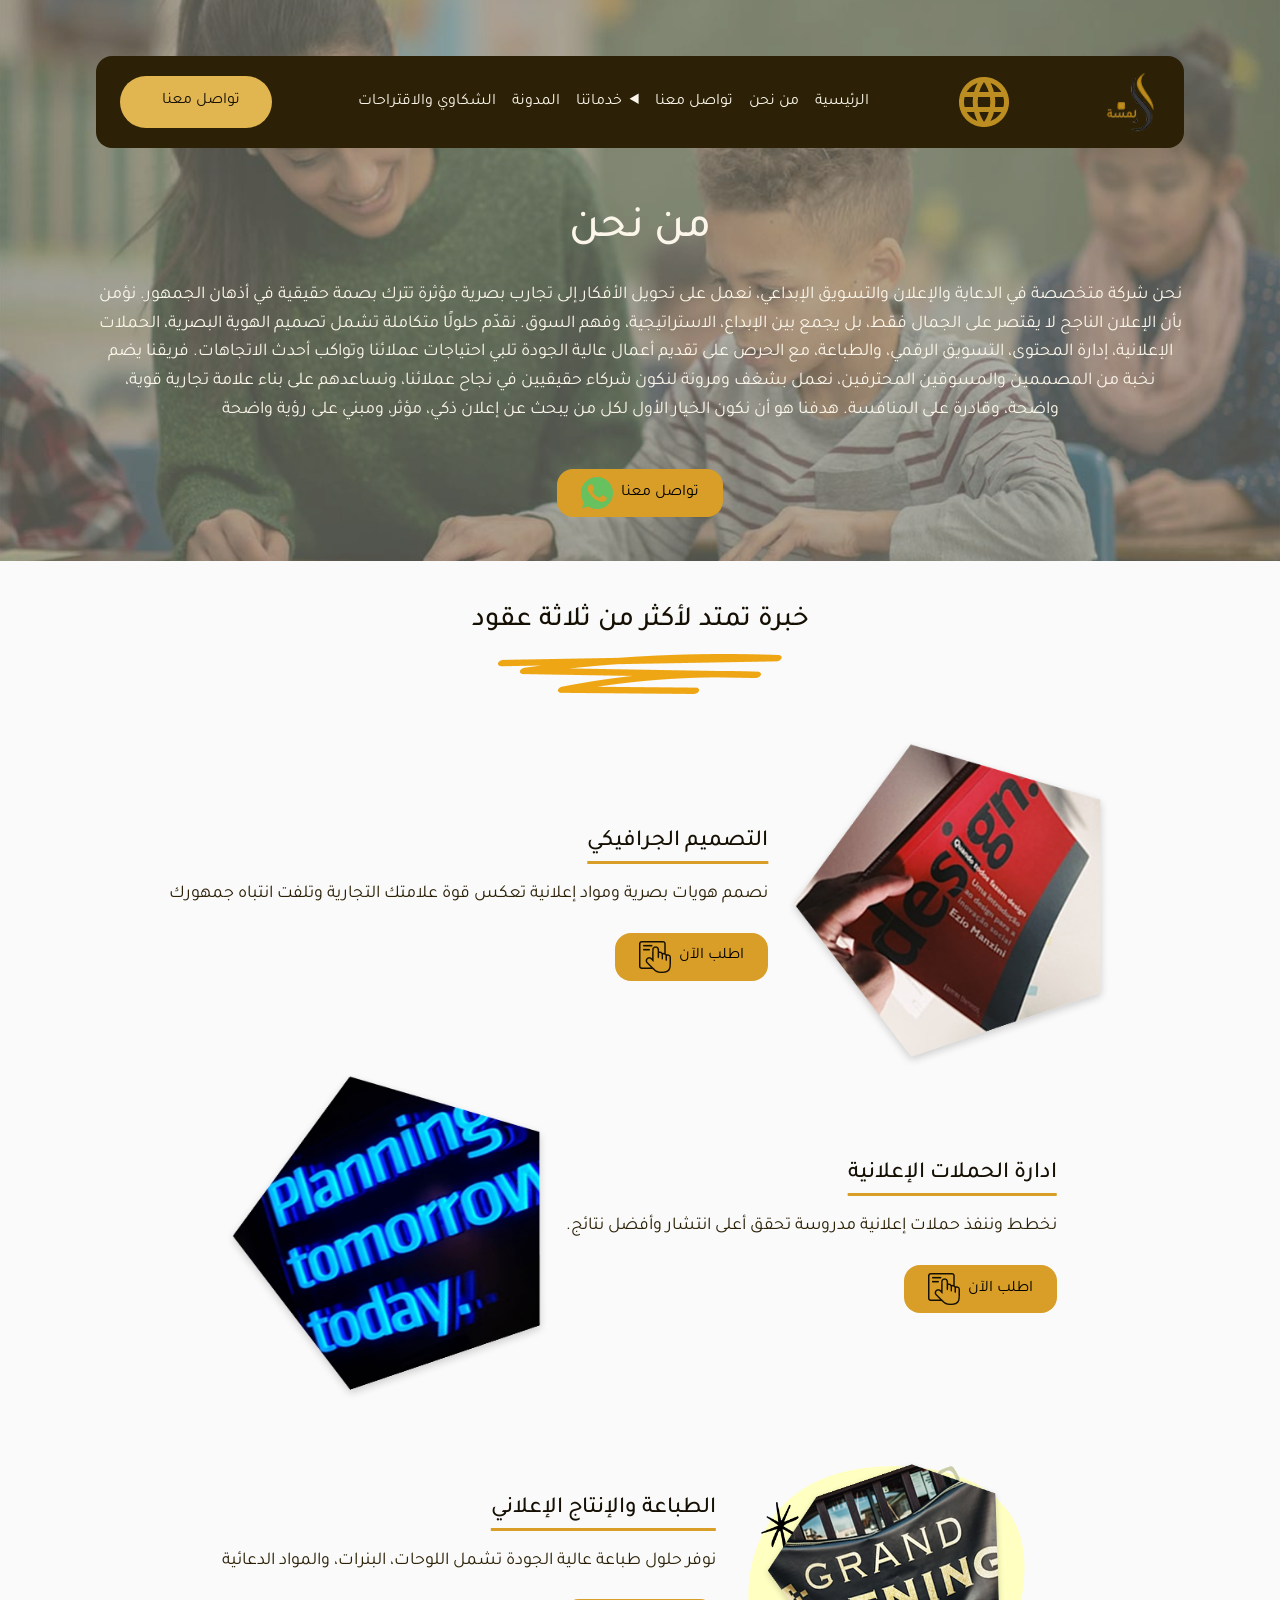
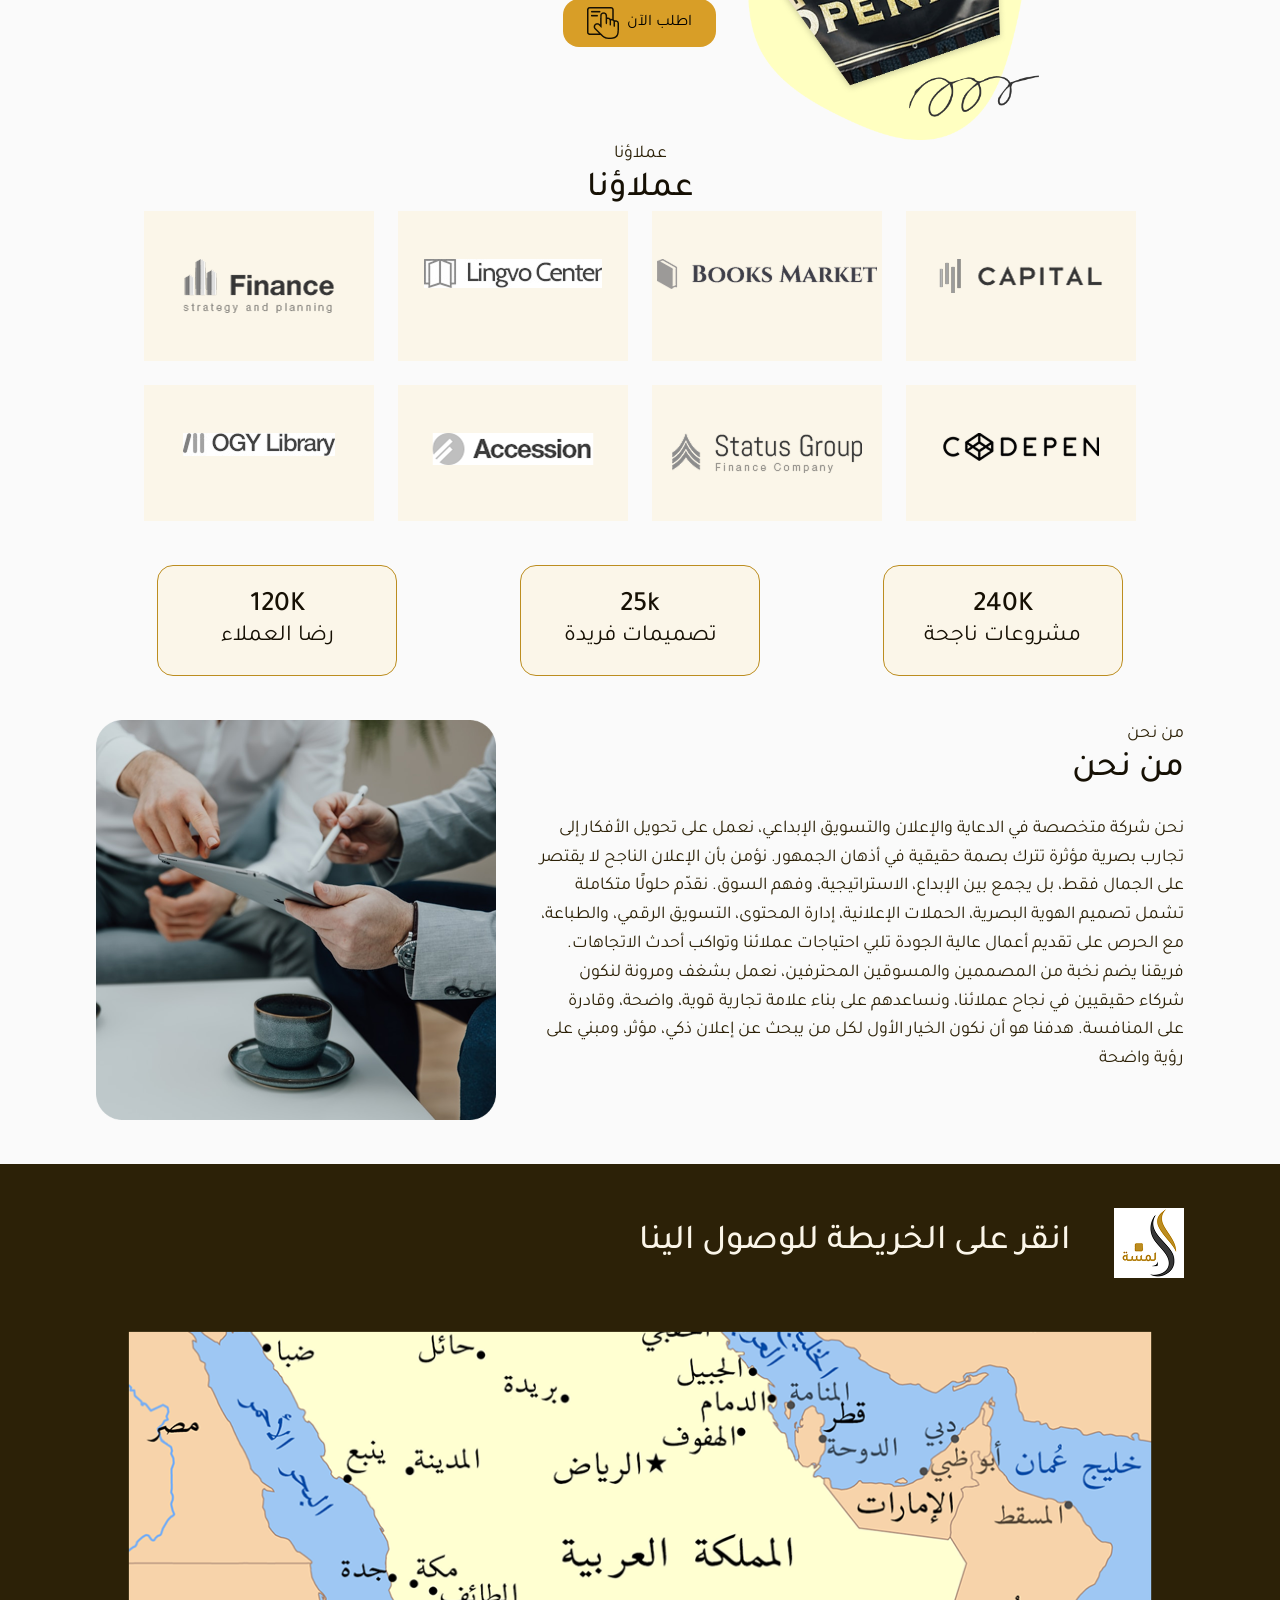
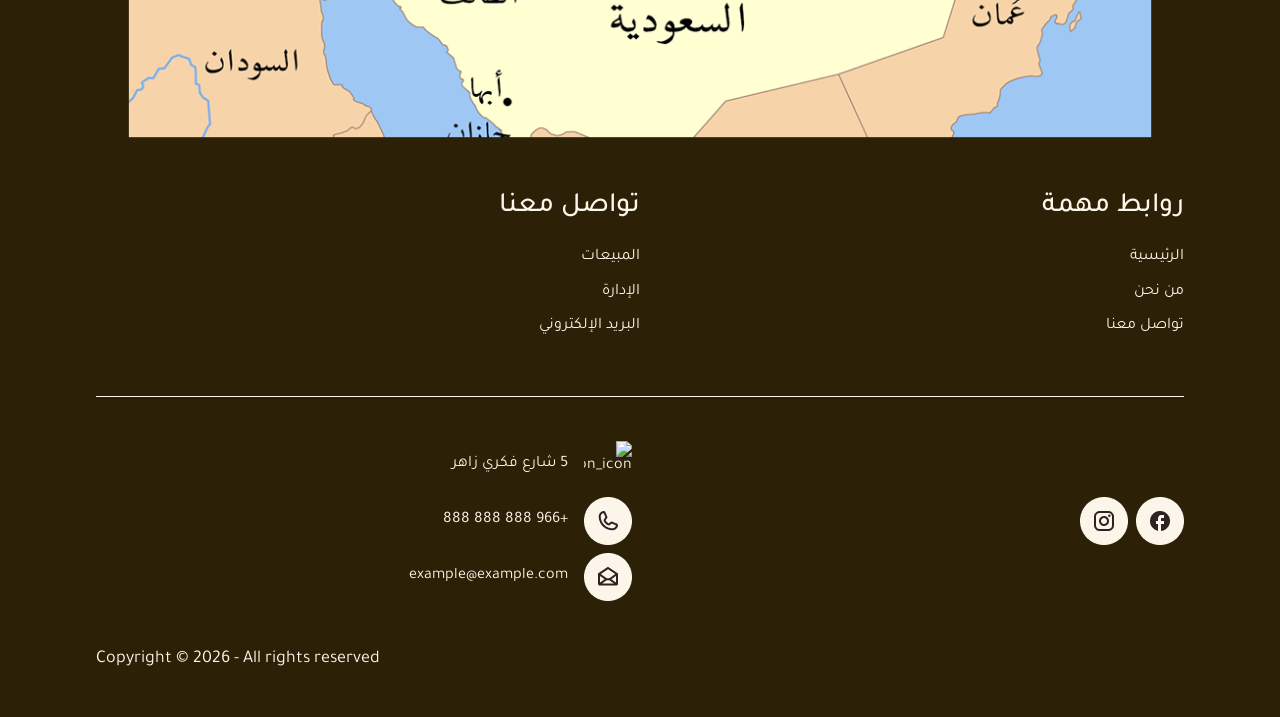
==== commit fbfb86ca: "UPDATE ABOUT PAGE" ====
--- a/about.html
+++ b/about.html
@@ -20,198 +20,221 @@
     <title>لمسة للدعاية والإعلان|من نحن</title>
   </head>
   <body>
-
     <!-- start of header -->
-    <header>
-      <!-- start of navigation bar -->
-      <nav>
-        <!-- contact us button-->
-        <a href="contact_us.html" target="_blank"> تواصل معنا</a>
-
-        <!-- logo and language icon -->
-        <div id="logo_lang_icon">
-          <a href="index.html"
-            ><img
-              src="Assets/logo/logo70-70.png"
-              alt=" logo "
-              width="70"
-              height="70"
+    <header id="who_we_are">
+      <div class="container">
+        <!-- start of navigation bar -->
+        <div class="nav_container">
+          <nav class="nav_bar">
+            <a href="index.html">
+              <img src="Assets/logo/logo70-70.png" alt=" logo " />
+            </a>
+
+            <!-- logo and language icon -->
+            <img
+              src="Assets/icons/icons60/language_svgrepo.com.png"
+              alt=" language icon "
             />
+
+            <!-- unordered list for links -->
+            <div class="links">
+              <ul>
+                <li><a href="index.html">الرئيسية</a></li>
+                <li><a href="about.html" target="_blank">من نحن</a></li>
+                <li>
+                  <a href="contact_us.html" target="_blank">تواصل معنا</a>
+                </li>
+                <li>
+                  <details>
+                    <summary>خدماتنا</summary>
+                    <ul>
+                      <li>
+                        <a href="service_details.html">التصميم الجرافيكي</a>
+                      </li>
+
+                      <li>
+                        <a href="service_details.html"
+                          >ادارة الحملات الاعلامية
+                        </a>
+                      </li>
+
+                      <li>
+                        <a href="service_details.html">التسويق الرقمي </a>
+                      </li>
+                      <li>
+                        <a href="service_details.html"
+                          >ادارة منصات التواصل الاجتماعي</a
+                        >
+                      </li>
+
+                      <li>
+                        <a href="service_details.html"
+                          >الطباعة والإنتاج الاعلامي
+                        </a>
+                      </li>
+
+                      <li>
+                        <a href="service_details.html"
+                          >الموشن جرافيك والفيديو</a
+                        >
+                      </li>
+
+                      <li>
+                        <a href="service_details.html">تصميم الهوية البصرية </a>
+                      </li>
+                    </ul>
+                  </details>
+                </li>
+                <li><a href="blog.html" target="_blank">المدونة</a></li>
+                <li>
+                  <a href="suggestions.html" target="_blank"
+                    >الشكاوي والاقتراحات</a
+                  >
+                </li>
+              </ul>
+            </div>
+
+            <!-- contact us button-->
+            <a class="primary-button" href="contact_us.html" target="_blank">
+              تواصل معنا</a
+            >
+          </nav>
+        </div>
+        <!-- end of navigation bar -->
+
+        <div class="who_we_are">
+          <h1>من نحن</h1>
+
+          <p>
+            نحن شركة متخصصة في الدعاية والإعلان والتسويق الإبداعي، نعمل على
+            تحويل الأفكار إلى تجارب بصرية مؤثرة تترك بصمة حقيقية في أذهان
+            الجمهور. نؤمن بأن الإعلان الناجح لا يقتصر على الجمال فقط، بل يجمع
+            بين الإبداع، الاستراتيجية، وفهم السوق. نقدّم حلولًا متكاملة تشمل
+            تصميم الهوية البصرية، الحملات الإعلانية، إدارة المحتوى، التسويق
+            الرقمي، والطباعة، مع الحرص على تقديم أعمال عالية الجودة تلبي
+            احتياجات عملائنا وتواكب أحدث الاتجاهات. فريقنا يضم نخبة من المصممين
+            والمسوقين المحترفين، نعمل بشغف ومرونة لنكون شركاء حقيقيين في نجاح
+            عملائنا، ونساعدهم على بناء علامة تجارية قوية، واضحة، وقادرة على
+            المنافسة. هدفنا هو أن نكون الخيار الأول لكل من يبحث عن إعلان ذكي،
+            مؤثر، ومبني على رؤية واضحة
+          </p>
+
+          <a href="contact_us.html">
+            تواصل معنا
+            <span>
+              <img
+                src="Assets/icons/icon32/whatsapp-green.com.png"
+                alt="call_icon"
+              />
+            </span>
           </a>
-          <img
-            src="Assets/icons/icons60/language_svgrepo.com.png"
-            alt=" language icon "
-            width="60"
-            height="60"
-          />
-        </div>
-
-        <!-- unordered list for links -->
-        <div id="links">
-          <ul>
-            <li><a href="index.html">الرئيسية</a></li>
-            <li><a href="about.html" target="_blank">من نحن</a></li>
-            <li><a href="contact_us.html" target="_blank">تواصل معنا</a></li>
-            <li>
-              <details>
-                <summary>خدماتنا</summary>
-                <ul>
-                  <li>
-                    <a href="service_details.html">التصميم الجرافيكي</a>
-                  </li>
-
-                  <li>
-                    <a href="service_details.html">ادارة الحملات الاعلامية </a>
-                  </li>
-
-                  <li>
-                    <a href="service_details.html">التسويق الرقمي </a>
-                  </li>
-                  <li>
-                    <a href="service_details.html"
-                      >ادارة منصات التواصل الاجتماعي</a
-                    >
-                  </li>
-
-                  <li>
-                    <a href="service_details.html"
-                      >الطباعة والإنتاج الاعلامي
-                    </a>
-                  </li>
-
-                  <li>
-                    <a href="service_details.html">الموشن جرافيك والفيديو</a>
-                  </li>
-
-                  <li>
-                    <a href="service_details.html">تصميم الهوية البصرية </a>
-                  </li>
-                </ul>
-              </details>
-            </li>
-            <li><a href="blog.html" target="_blank">المدونة</a></li>
-            <li>
-              <a href="suggestions.html" target="_blank">الشكاوي والاقتراحات</a>
-            </li>
-          </ul>
-        </div>
-      </nav>
-      <!-- end of navigation bar -->
-
-      <div id="who_we_are">
-        <h1>من نحن</h1>
-        <p>
-          نحن شركة متخصصة في الدعاية والإعلان والتسويق الإبداعي، نعمل على تحويل
-          الأفكار إلى تجارب بصرية مؤثرة تترك بصمة حقيقية في أذهان الجمهور. نؤمن
-          بأن الإعلان الناجح لا يقتصر على الجمال فقط، بل يجمع بين الإبداع،
-          الاستراتيجية، وفهم السوق. نقدّم حلولًا متكاملة تشمل تصميم الهوية
-          البصرية، الحملات الإعلانية، إدارة المحتوى، التسويق الرقمي، والطباعة،
-          مع الحرص على تقديم أعمال عالية الجودة تلبي احتياجات عملائنا وتواكب
-          أحدث الاتجاهات. فريقنا يضم نخبة من المصممين والمسوقين المحترفين، نعمل
-          بشغف ومرونة لنكون شركاء حقيقيين في نجاح عملائنا، ونساعدهم على بناء
-          علامة تجارية قوية، واضحة، وقادرة على المنافسة. هدفنا هو أن نكون الخيار
-          الأول لكل من يبحث عن إعلان ذكي، مؤثر، ومبني على رؤية واضحة
-        </p>
-        <a href="contact_us.html">
-          تواصل معنا
-          <span>
-            <img src="Assets/icons/footer48-48/call.png" alt="call_icon" />
-          </span>
-        </a>
+        </div>
       </div>
     </header>
     <!-- end of header -->
 
-    <!-- start of project_experience side cards -->
     <main>
-      <!-- experience title -->
-      <div id="experience_cards">
-        <div class="experience_title">
-          <h3>خبرة تمتد لأكثر من ثلاثة عقود</h3>
-          <img src="Assets/all_images/lines/title_line.png" alt="Title Line" />
-        </div>
-
-        <!-- experience side cards -->
-        <div class="projects">
-          <!-- project1 -->
-          <section id="graphic_design">
-            <h4>التصميم الجرافيكي</h4>
-            <img src="Assets/all_images/lines/side_line.png" alt="" />
-            <p>
-              نصمم هويات بصرية ومواد إعلانية تعكس قوة علامتك التجارية وتلفت
-              انتباه جمهورك
-            </p>
-            <a href="contact_us.html" target="_blank">
-              اطلب الآن
-              <span>
-                <img
-                  src="Assets/icons/icon32/order icon.png"
-                  alt="order_icon"
-                />
-              </span>
-            </a>
+      <!-- start of projects -->
+      <div class="projects">
+        <div class="container">
+          <div class="projects_title">
+            <h3>خبرة تمتد لأكثر من ثلاثة عقود</h3>
             <img
-              src="Assets/all_images/project_section_images/graphic.png"
-              alt="Graphic Design"
-              width="415.33"
-              height="400"
+              src="Assets/all_images/lines/title_line.png"
+              alt="Title Line"
             />
-          </section>
-
-          <!-- project2 -->
-          <section id="advertising">
-            <img
-              src="Assets/all_images/project_section_images/advertising.png"
-              alt="Advertising"
-              width="415.33"
-              height="400"
-            />
-            <h4>ادارة الحملات الإعلانية</h4>
-            <img src="Assets/all_images/lines/side_line.png" alt="Side Line" />
-            <p>نخطط وننفذ حملات إعلانية مدروسة تحقق أعلى انتشار وأفضل نتائج.</p>
-            <a href="contact_us.html" target="_blank">
-              اطلب الآن
-              <span>
-                <img
-                  src="Assets/icons/icon32/order icon.png"
-                  alt="order_icon"
-                />
-              </span>
-            </a>
-          </section>
-
-          <!-- project3 -->
-          <section id="printing">
-            <img
-              src="Assets/all_images/project_section_images/painting.png"
-              alt="printing"
-              width="415.33"
-              height="400"
-            />
-            <h4>الطباعة والإنتاج الإعلاني</h4>
-            <img src="Assets/all_images/lines/side_line.png" alt="" />
-            <p>
-              نوفر حلول طباعة عالية الجودة تشمل اللوحات، البنرات، والمواد
-              الدعائية
-            </p>
-            <a href="contact_us.html" target="_blank">
-              اطلب الآن
-              <span>
-                <img src="Assets/icons/icon32/order icon.png" />
-              </span>
-            </a>
-          </section>
+          </div>
+
+          <div class="cards">
+            <!-- project1 -->
+
+            <section class="card">
+              <img
+                src="Assets/all_images/project_section_images/graphic.png"
+                alt="Graphic Design"
+              />
+              <div class="content">
+                <h4>التصميم الجرافيكي</h4>
+
+                <p>
+                  نصمم هويات بصرية ومواد إعلانية تعكس قوة علامتك التجارية وتلفت
+                  انتباه جمهورك
+                </p>
+
+                <a href="contact_us.html" target="_blank">
+                  اطلب الآن
+                  <span>
+                    <img
+                      src="Assets/icons/icon32/order icon.png"
+                      alt="order_icon"
+                    />
+                  </span>
+                </a>
+              </div>
+            </section>
+
+            <!-- project2 -->
+            <section class="card">
+              <div class="content">
+                <h4>ادارة الحملات الإعلانية</h4>
+
+                <p>
+                  نخطط وننفذ حملات إعلانية مدروسة تحقق أعلى انتشار وأفضل نتائج.
+                </p>
+
+                <a href="contact_us.html" target="_blank">
+                  اطلب الآن
+                  <span>
+                    <img
+                      src="Assets/icons/icon32/order icon.png"
+                      alt="order_icon"
+                    />
+                  </span>
+                </a>
+              </div>
+              <img
+                src="Assets/all_images/project_section_images/advertising.png"
+                alt="Advertising"
+              />
+            </section>
+
+            <!-- project3 -->
+            <section class="card">
+              <img
+                src="Assets/all_images/project_section_images/painting.png"
+                alt="printing"
+              />
+              <div class="content">
+                <h4>الطباعة والإنتاج الإعلاني</h4>
+
+                <p>
+                  نوفر حلول طباعة عالية الجودة تشمل اللوحات، البنرات، والمواد
+                  الدعائية
+                </p>
+
+                <a href="contact_us.html" target="_blank">
+                  اطلب الآن
+                  <span>
+                    <img src="Assets/icons/icon32/order icon.png" />
+                  </span>
+                </a>
+              </div>
+            </section>
+          </div>
         </div>
       </div>
+      <!-- end of projects -->
 
       <!-- start of our_clients -->
       <section class="clients">
         <div class="container">
           <!-- clients title -->
+
           <div class="section_title">
             <p>عملاؤنا</p>
             <h2>عملاؤنا</h2>
           </div>
+
           <ul>
             <li>
               <img
@@ -266,22 +289,24 @@
       </section>
       <!-- end of our_clients -->
 
-      <!-- start of numbers -->
-      <div class="numbers_section">
-        <section>
-          <h2>240K</h2>
+<!-- start of numbers -->
+<div class="numbers_section">
+ <div class="container" id="numbers_section">
+        <section class="number">
+          <h3>240K</h3>
           <h4>مشروعات ناجحة</h4>
         </section>
 
-        <section>
-          <h2>25k</h2>
+        <section class="number">
+          <h3>25k</h3>
           <h4>تصميمات فريدة</h4>
         </section>
 
-        <section>
-          <h2>120K</h2>
+        <section class="number">
+          <h3>120K</h3>
           <h4>رضا العملاء</h4>
         </section>
+ </div>
       </div>
       <!-- end of numbers -->
 
@@ -311,8 +336,8 @@
           </div>
 
           <img
-            src="Assets/all_images/about image/image.png"
-            alt="about image"
+            src="Assets/all_images/about_image/image.png"
+            alt="about_image"
           />
         </div>
       </section>
--- a/lamsa.css
+++ b/lamsa.css
@@ -53,9 +53,7 @@
 }
 h1{
   font-size: 44px;
-  color: var(--primary-color-400);
-  padding-bottom: var(--space-between-sections);
-  text-align: center;
+  
 }
 
 h2{
@@ -138,6 +136,12 @@
   background-position: center;
   background-size: cover;
   padding-bottom: var(--main-tp-padding);
+}
+
+#main_header h1{
+  color: var(--primary-color-400);
+  padding-bottom: var(--space-between-sections);
+  text-align: center;
 }
 /* start navbar section */
 .nav_container{
@@ -212,6 +216,7 @@
     display: flex;
     gap: 44px;
     padding-top: var(--main-tp-padding);
+    padding-bottom: var(--main-tp-padding);
   }
   .about_us .container img {
     min-width: 400px;
@@ -600,4 +605,150 @@
 
 /* end of footer */
 
-
+/* start of who we are*/
+header#who_we_are{
+background-image: url(Assets/all_images/about_image/hero_section.png) ;
+background-size: cover;
+background-position: center;
+background-repeat: no-repeat;
+
+}
+.who_we_are{
+display: flex;
+flex-direction: column;
+align-items: center;
+justify-content: center;
+text-align: center;
+margin-bottom: var(--space-between-sections);
+}
+
+.who_we_are h1{
+  margin-bottom: 24px;
+  color: var(--primary-color-50);
+  
+}
+
+.who_we_are p{
+  margin-bottom: var(--space-between-sections);
+  color: var(--primary-color-50);
+}
+
+.who_we_are a{
+  display: flex;
+  width: fit-content;
+  height: 48px;
+  border-radius: 16px;
+  padding: 0 24px;
+  text-align: center;
+  justify-content: center;
+  align-items: center;
+  gap: 8px;
+  background-color: var(--primary-color-600);
+  margin-bottom: var(--space-between-sections);
+}
+/* end of who we are*/
+
+
+/* start of projects*/
+.projects .projects_title{
+  display: flex;
+  flex-direction: column;
+  justify-content: center;
+  align-items: center;
+  gap: 16px;
+  margin-bottom: var(--space-between-sections);
+}
+
+.projects .cards{
+  display: flex;
+  flex-direction: column;
+}
+
+.projects  .cards .card{
+  display: flex;
+  justify-content: center;
+  align-items: center;
+}
+
+.projects  .cards .card .content{
+  display: flex;
+  flex-direction: column;
+}
+
+.projects  .cards  > .card:nth-child(1) .content,
+.projects  .cards > .card:nth-child(3) .content{
+  margin-right: 16px;
+}
+
+.projects  .cards > .card:nth-child(2) .content{
+  margin-left: 16px;
+}
+
+
+  
+.projects  .cards .card h4{
+  display: flex;
+  text-decoration: underline;
+  text-decoration-color: var(--primary-color-600);
+  text-decoration-thickness: 3px;
+  text-underline-offset: 16px;
+  margin-bottom: 24px;
+}
+
+.projects  .cards .card img{
+  width: 30%;
+}
+
+.projects  .cards .card p{
+  display: flex;
+  margin-bottom: 24px;
+}
+
+.projects  .cards .card a{
+  display: flex;
+  padding: 0 24px;
+  background-color: var(--primary-color-600);
+  border-radius: 16px;
+  width: fit-content;
+  height: 48px;
+  align-items: center;
+  justify-content: center;
+  text-align: center;
+  gap: 8px;
+
+}
+
+.projects  .cards .card a span img{
+  width: 32px;
+  height: 32px;
+}
+/* end of projects*/
+
+/* start of numbers*/
+.numbers_section #numbers_section{
+  display:flex;
+  justify-content: center;
+  align-items: center;
+  
+}
+.numbers_section .number{
+ min-width: 240px;
+ height: auto;
+ padding:24px 16px;
+ background-color: var(--primary-color-50);
+ border:  1px solid var(--primary-color-500);
+ margin:0 auto;
+ border-radius: 16px;
+}
+
+.numbers_section .number h3{
+  font-weight: 500;
+  text-align: center;
+
+}
+.numbers_section .number h4{
+  font-weight: 400;
+  text-align: center;
+
+}
+/* end of numbers*/
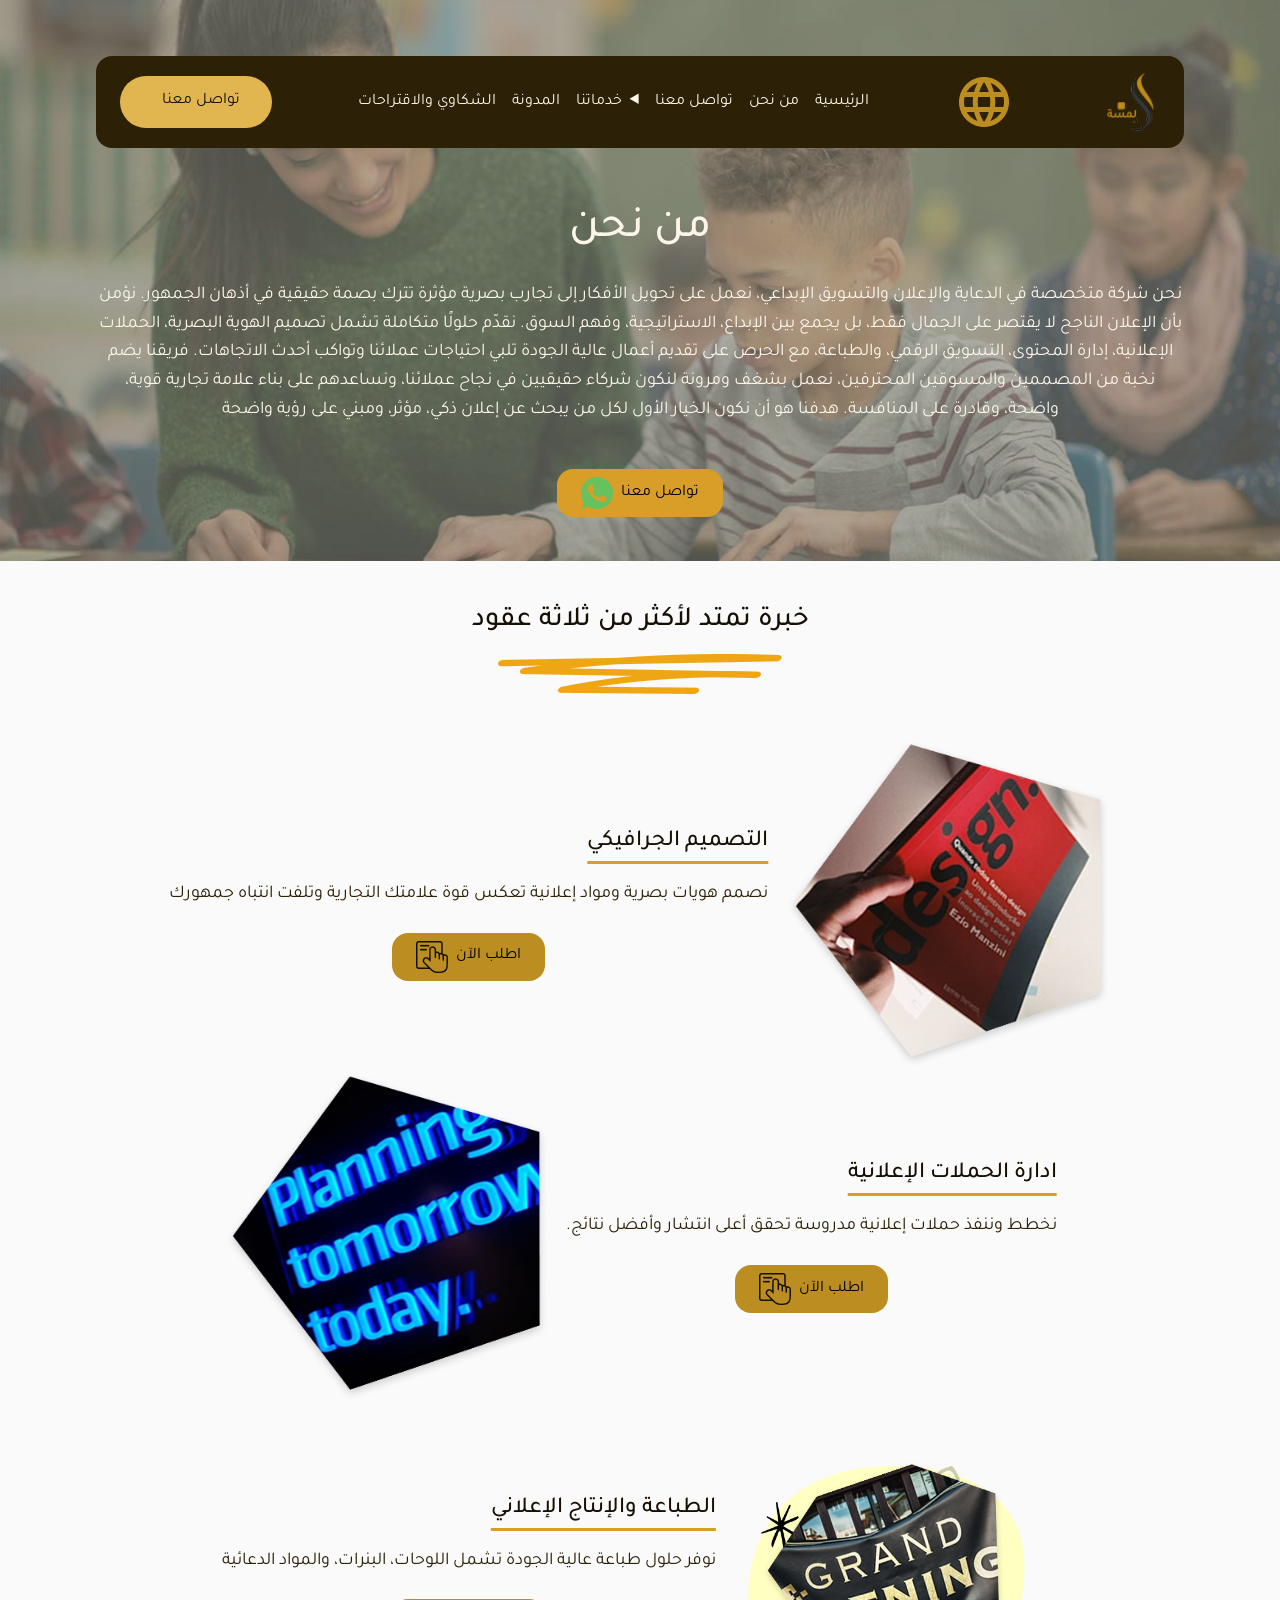
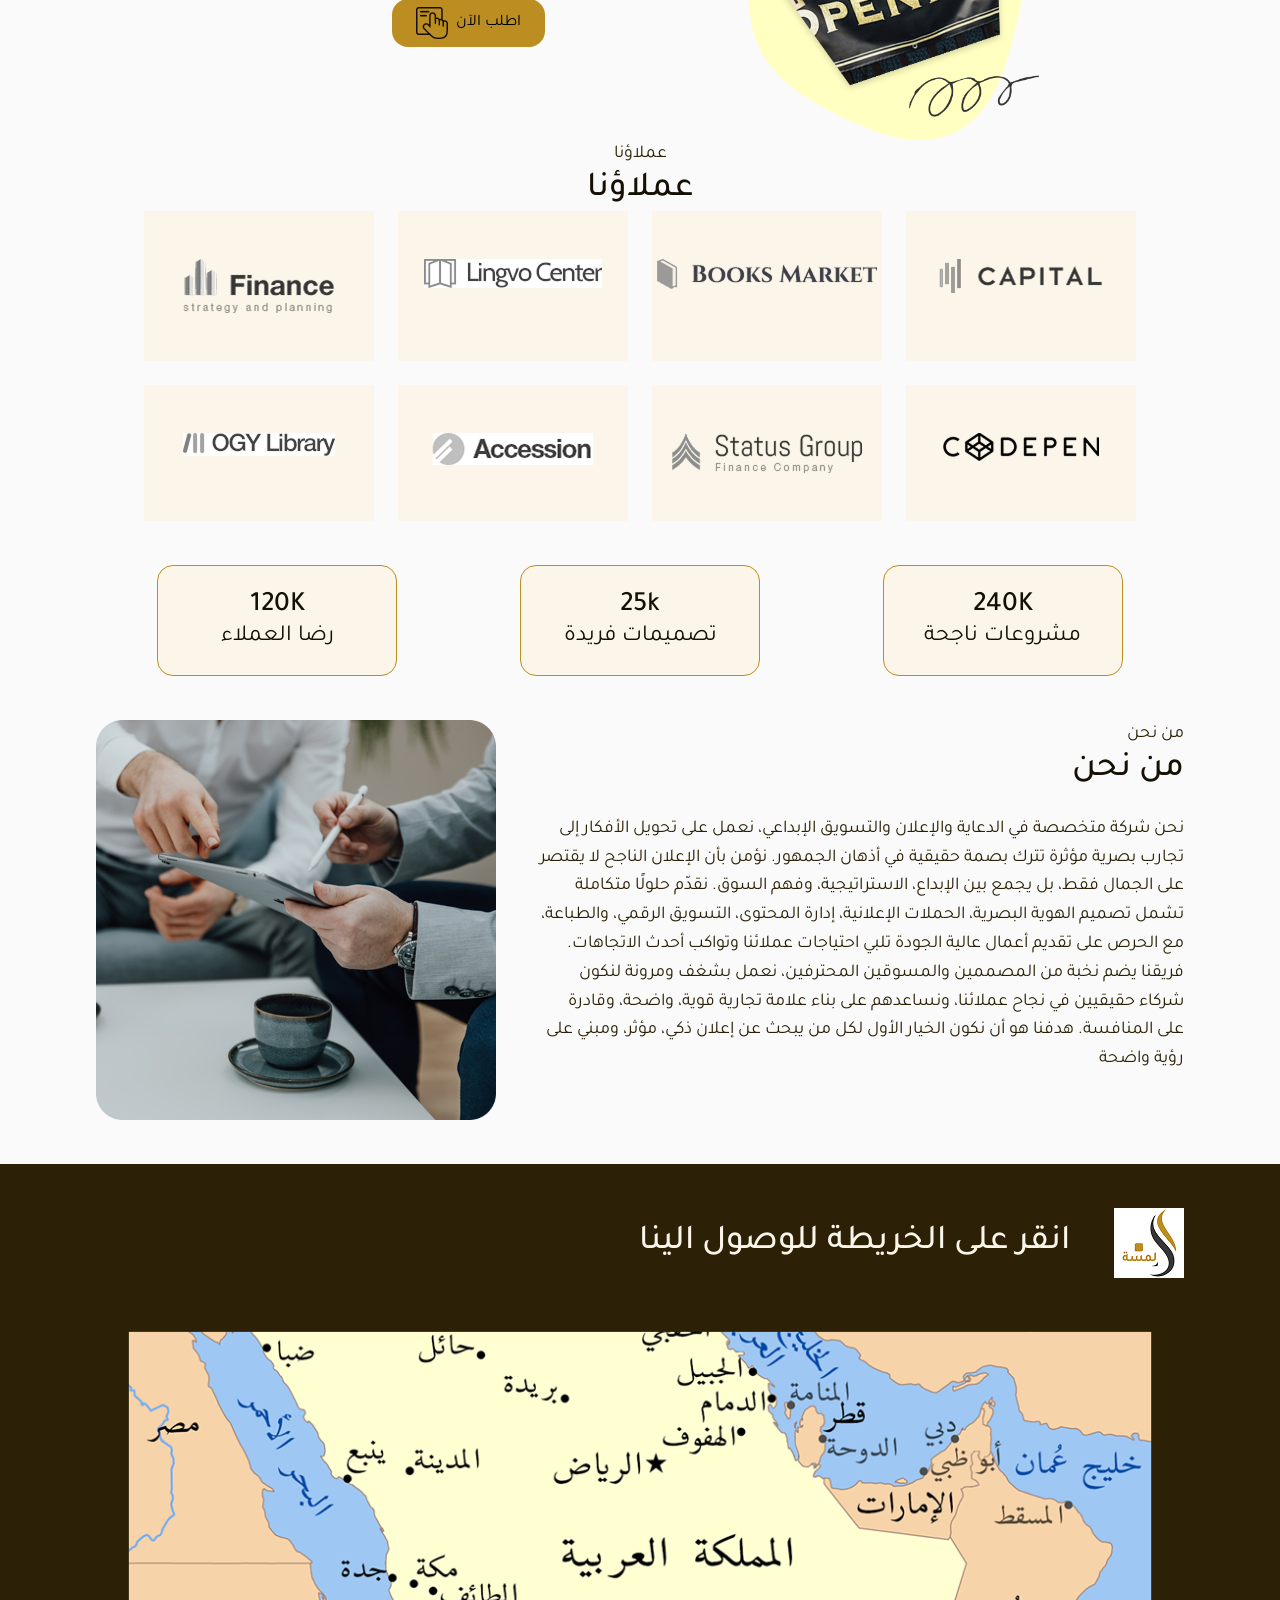
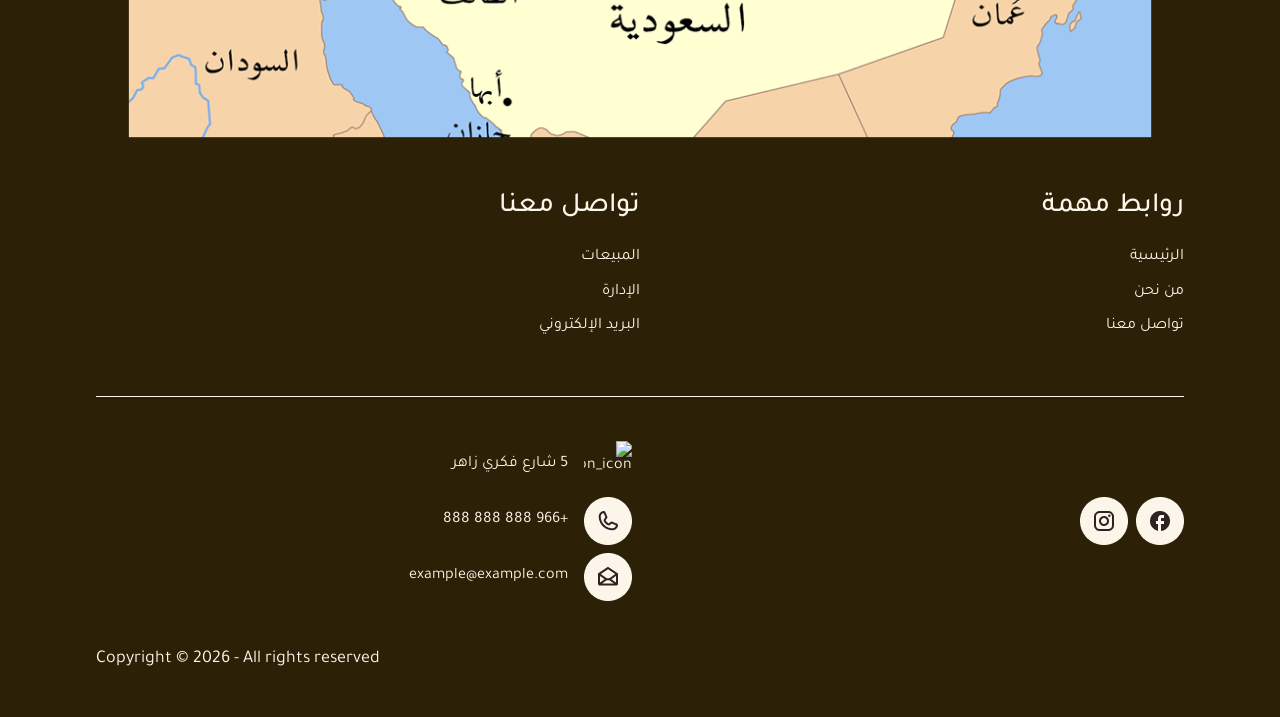
==== commit 827894bb: "some css added" ====
--- a/about.html
+++ b/about.html
@@ -40,9 +40,9 @@
             <div class="links">
               <ul>
                 <li><a href="index.html">الرئيسية</a></li>
-                <li><a href="about.html" target="_blank">من نحن</a></li>
+                <li><a href="about.html" >من نحن</a></li>
                 <li>
-                  <a href="contact_us.html" target="_blank">تواصل معنا</a>
+                  <a href="contact_us.html" >تواصل معنا</a>
                 </li>
                 <li>
                   <details>
@@ -85,9 +85,9 @@
                     </ul>
                   </details>
                 </li>
-                <li><a href="blog.html" target="_blank">المدونة</a></li>
+                <li><a href="blog.html" >المدونة</a></li>
                 <li>
-                  <a href="suggestions.html" target="_blank"
+                  <a href="suggestions.html" 
                     >الشكاوي والاقتراحات</a
                   >
                 </li>
@@ -307,8 +307,8 @@
           <h4>رضا العملاء</h4>
         </section>
  </div>
-      </div>
-      <!-- end of numbers -->
+</div>
+<!-- end of numbers -->
 
       <!-- start of about us section -->
       <section class="about_us">
--- a/lamsa.css
+++ b/lamsa.css
@@ -704,16 +704,19 @@
   margin-bottom: 24px;
 }
 
-.projects  .cards .card a{
+.projects  .cards .card a,
+#suggession_hero a,
+#hero_detail a{
   display: flex;
   padding: 0 24px;
-  background-color: var(--primary-color-600);
+  background-color: var(--primary-color-500);
   border-radius: 16px;
   width: fit-content;
   height: 48px;
   align-items: center;
   justify-content: center;
   text-align: center;
+  margin-inline: auto;
   gap: 8px;
 
 }
@@ -752,3 +755,339 @@
 
 }
 /* end of numbers*/
+
+/* start of blog_section*/
+#blog_section,
+#services {
+  margin-top: var(--space-between-sections);
+}
+
+
+
+#blog_section h2,
+#services h2{
+  text-decoration: underline;
+  text-decoration-color: var(--primary-color-600);
+  text-decoration-thickness: 3px;
+  text-underline-offset: 16px;
+  margin-bottom: 24px;
+  text-align: center;
+  margin-bottom: var(--space-between-sections);
+  
+}
+.blog_cards,
+.container#services .service_cards{
+  display: grid;
+  grid-template-columns: repeat(auto-fit,minmax(300px,1fr));
+  gap: 16px;
+  padding-bottom: var(--space-between-sections);
+  
+}
+.blog_cards .blog_card,
+.container#services .service_cards .service_card{
+ min-width: 300px; 
+ padding: 24px;
+ background-color: var(--primary-color-50);
+ border-radius: 16px;
+}
+.blog_cards .blog_card img,
+.container#services .service_cards .service_card img{
+  border-radius: 8px;
+}
+.blog_cards .blog_card p,
+.container#services .service_cards .service_card p{
+  margin-bottom: 24px;
+}
+.blog_cards .blog_card a,
+.container#services .service_cards .service_card a{
+  display: block;
+   width: fit-content; 
+  /* height:40px; */
+  border: 1px solid var(--primary-color-500);
+  color: var(--primary-color-500);
+  padding: 16px 24px;
+  border-radius: 16px;
+  text-align: center;
+  margin: auto;
+}
+/* end of blog_section*/
+
+ /* start of contact_header  */
+#contact_header{
+  background-image: url(Assets/all_images/about_image/hero_section.png);
+  background-repeat: no-repeat;
+  background-size: cover;
+  margin-bottom: var(--space-between-sections);
+}
+ /* end of contact_header  */
+
+/* start of contact_us_section  */
+#contact_us{
+  padding-block: var(--space-between-sections);
+}
+#contact_us h1{
+text-align: center;
+margin-bottom: var(--space-between-sections);
+}
+
+#contact_us .row{
+ display: grid;
+ grid-template-columns: repeat(2, minmax(0, 1fr));
+ gap: 32px;
+ align-items: stretch;
+}
+#contact_us .row form{
+  width: 100%;
+  padding: 32px;
+  background-color: var(--primary-color-50);
+
+
+}
+
+#contact_us .row form ul {
+display: flex;
+flex-direction: column;
+gap: 32px;
+list-style: none;
+height: 100%;
+}
+
+#contact_us .row form ul li{
+  display: flex;
+  flex-direction: column;
+  gap: 8px;
+  margin: 0;
+  padding: 0;
+}
+
+#contact_us  form label{
+  display:block;
+  color: var(--primary-color-900);
+  font-weight: 500;
+}
+   #contact_us  form input[type="text"],
+   #contact_us  form input[type="email"],
+   #contact_us  form input textarea{
+  display: block;
+  width: 100%;
+  padding: 24px 16px;
+  border: 1px solid var(--primary-color-200);
+  border-radius: 40px;
+  background-color: var(--bg-color);
+}
+
+#contact_us textarea{
+  min-height: 150px;
+  resize: vertical;
+}
+
+#contact_us form li:has(input[type="checkbox"]){
+flex-direction: row;
+justify-content: right;
+align-items: center;
+gap: 8px;
+margin-bottom: 48px;
+}
+
+#contact_us form input[type="checkbox"]{
+  width: 18px;
+  height: 18px;
+  flex-shrink: 0;
+}
+
+#contact_us form button
+{
+  background-color: var(--primary-color-500);
+  height: 48px;
+  text-align: center;
+  justify-content: center;
+  align-items: center;
+  border-radius: 16px;
+  color: var(--primary-color-950);
+  cursor: pointer;
+  font: inherit;
+  border: none;
+}
+#contact_us .row  img {
+    display: block;
+    width: 100%;
+    height: 100%;
+    min-height: 500px;
+    object-fit: cover;
+
+}
+/* end of contact_us_section  */
+
+/* start of suggestion_section  */
+#suggession_hero h1,
+#suggession_hero p
+{
+text-align: center;
+}
+
+#suggession_hero h1{
+  gap: 8px;
+}
+
+#suggession_hero p{
+  margin-bottom: var(--space-between-sections);
+}
+
+#suggession_hero a{
+  margin-bottom: var(--space-between-sections);
+}
+/* end of suggestion_section  */
+
+/* start of company data  */
+#company_data{
+  display: flex;
+  justify-content: space-around;
+  flex-direction: row;
+  align-items: stretch; 
+  gap: 24px;
+  margin-bottom: var(--space-between-sections); 
+}
+
+#company_data .data{
+  display: flex;
+  flex-direction: column;
+  margin: 16px 0;
+  align-items: center;
+  justify-content: center;
+  background-color: var(--primary-color-50);
+  border-radius: 8px;
+  padding: 16px 32px;
+}
+
+.company_data .data img{
+  width: 40px;}
+/* end of company data  */
+
+/* <!-- start of writting suggestion--> */
+.writing_suggestion{
+  display: flex;
+  flex-direction: column;
+  align-items: center;
+  justify-content: center;
+  margin-bottom: var(--space-between-sections);
+}
+
+.writing_suggestion h2{
+  margin-bottom: var(--space-between-sections);}
+
+  .writing_suggestion p{
+  margin-bottom: 24px;}
+
+   .writing_suggestion form{
+    display: flex;
+    align-items: center;
+    justify-content: center;
+    flex-direction: column;
+    width: 100%;
+    max-width: 1248px;
+    }
+
+.writing_suggestion form textarea{
+    display: block;
+    width: 100%;
+    height: 354px;
+    margin-bottom: var(--space-between-sections);
+}
+
+.writing_suggestion form button{
+  display: flex;
+  flex-direction: column;
+   align-items: center;
+   justify-content: center;
+   margin-inline: auto;
+   height: 48px;
+   width: fit-content;
+   background-color: var(--primary-color-500);
+   color: var(--primary-color-950);
+   border: none;
+   padding:0 24px;
+   border-radius: 16px;
+   width: 391px;
+}
+
+.numbers_section#suggestion_number{
+  margin-bottom: var(--space-between-sections);
+}
+/* <!-- end of writting suggestion--> */
+
+/* <!-- start of hero_service section --> */
+#service_header{
+  margin-bottom: var(--space-between-sections);
+}
+
+/* <!-- start of hero_service section --> */
+
+#hero_detail{
+  display: flex;
+  flex-direction: column;
+  align-items: center;
+  justify-content: center;
+  margin-bottom: var(--space-between-sections);
+  background-image: url(Assets/all_images/service_detail/bg_hero_service.png);
+  background-size: cover;
+  gap: 24px;
+  
+}
+
+
+#hero_detail h1,
+#hero_detail p  {
+  color: var(--primary-color-50);
+}
+
+#hero_detail img{
+width: 120px;
+}
+
+#hero_detail a{
+  margin-bottom: var(--space-between-sections);
+}
+/* <!-- end of hero_service section --> */
+
+/* <!-- start of service features --> */
+#service_features{
+  display: flex;
+  flex-direction: column;
+  align-items: center;
+  justify-content: center;
+  gap: 24px;
+  margin-bottom: var(--space-between-sections);
+}
+
+#service_features h2,
+#service_features p{
+ text-align: center;
+}
+/* <!-- end of service features --> */
+
+/* <!-- start of servive features cards --> */
+#features_cards{
+  display: flex;
+  align-items: center;
+  justify-content: center;
+  margin: 0 auto;
+  gap: 24px;
+}
+
+#features_cards .features_card{
+  display: flex;
+  flex-direction: column;
+  align-items: center;
+  justify-content: center;
+  text-align: center;
+  gap: 16px;
+  background-color: var(--primary-color-50);
+  border-radius: 16px;
+  margin-bottom: var(--space-between-sections);
+  padding: 16px;
+}
+
+#features_cards .features_card img{
+  width: 60px;
+}
+/* <!-- end of servive features cards --> */
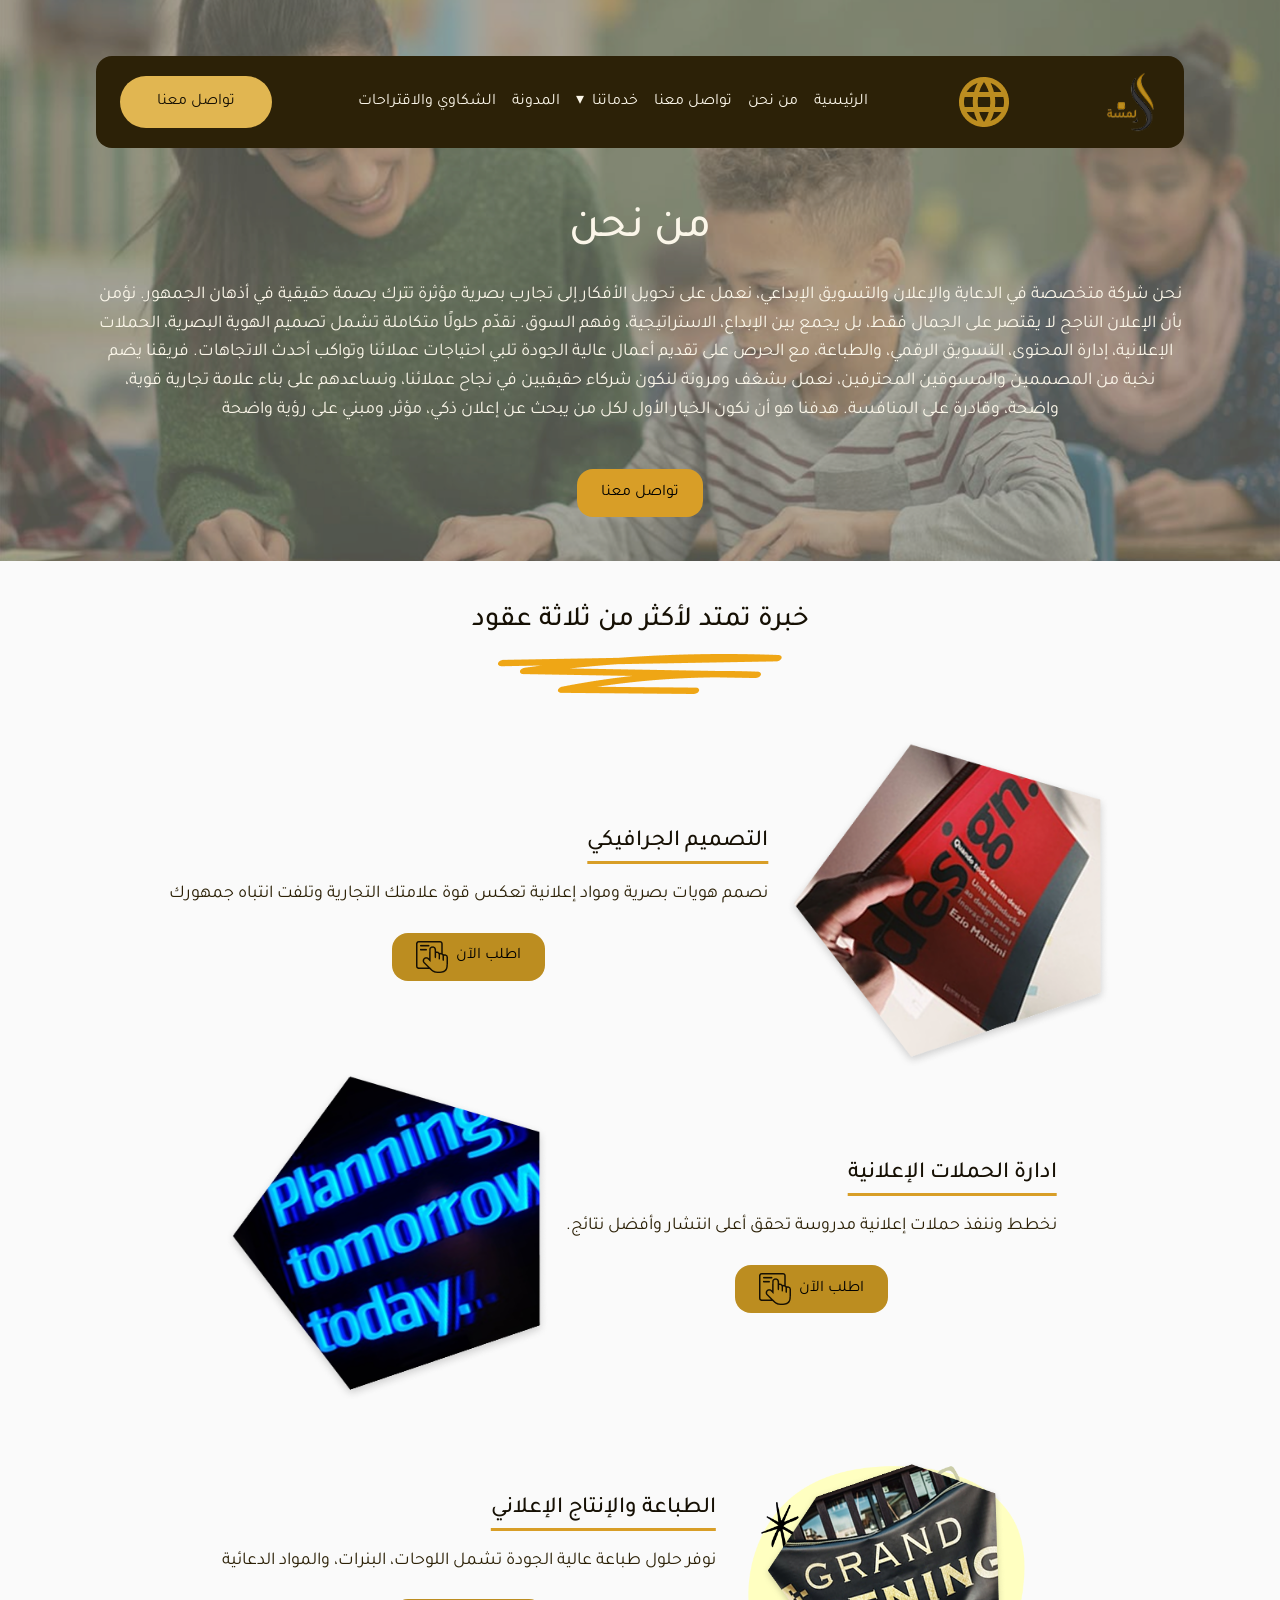
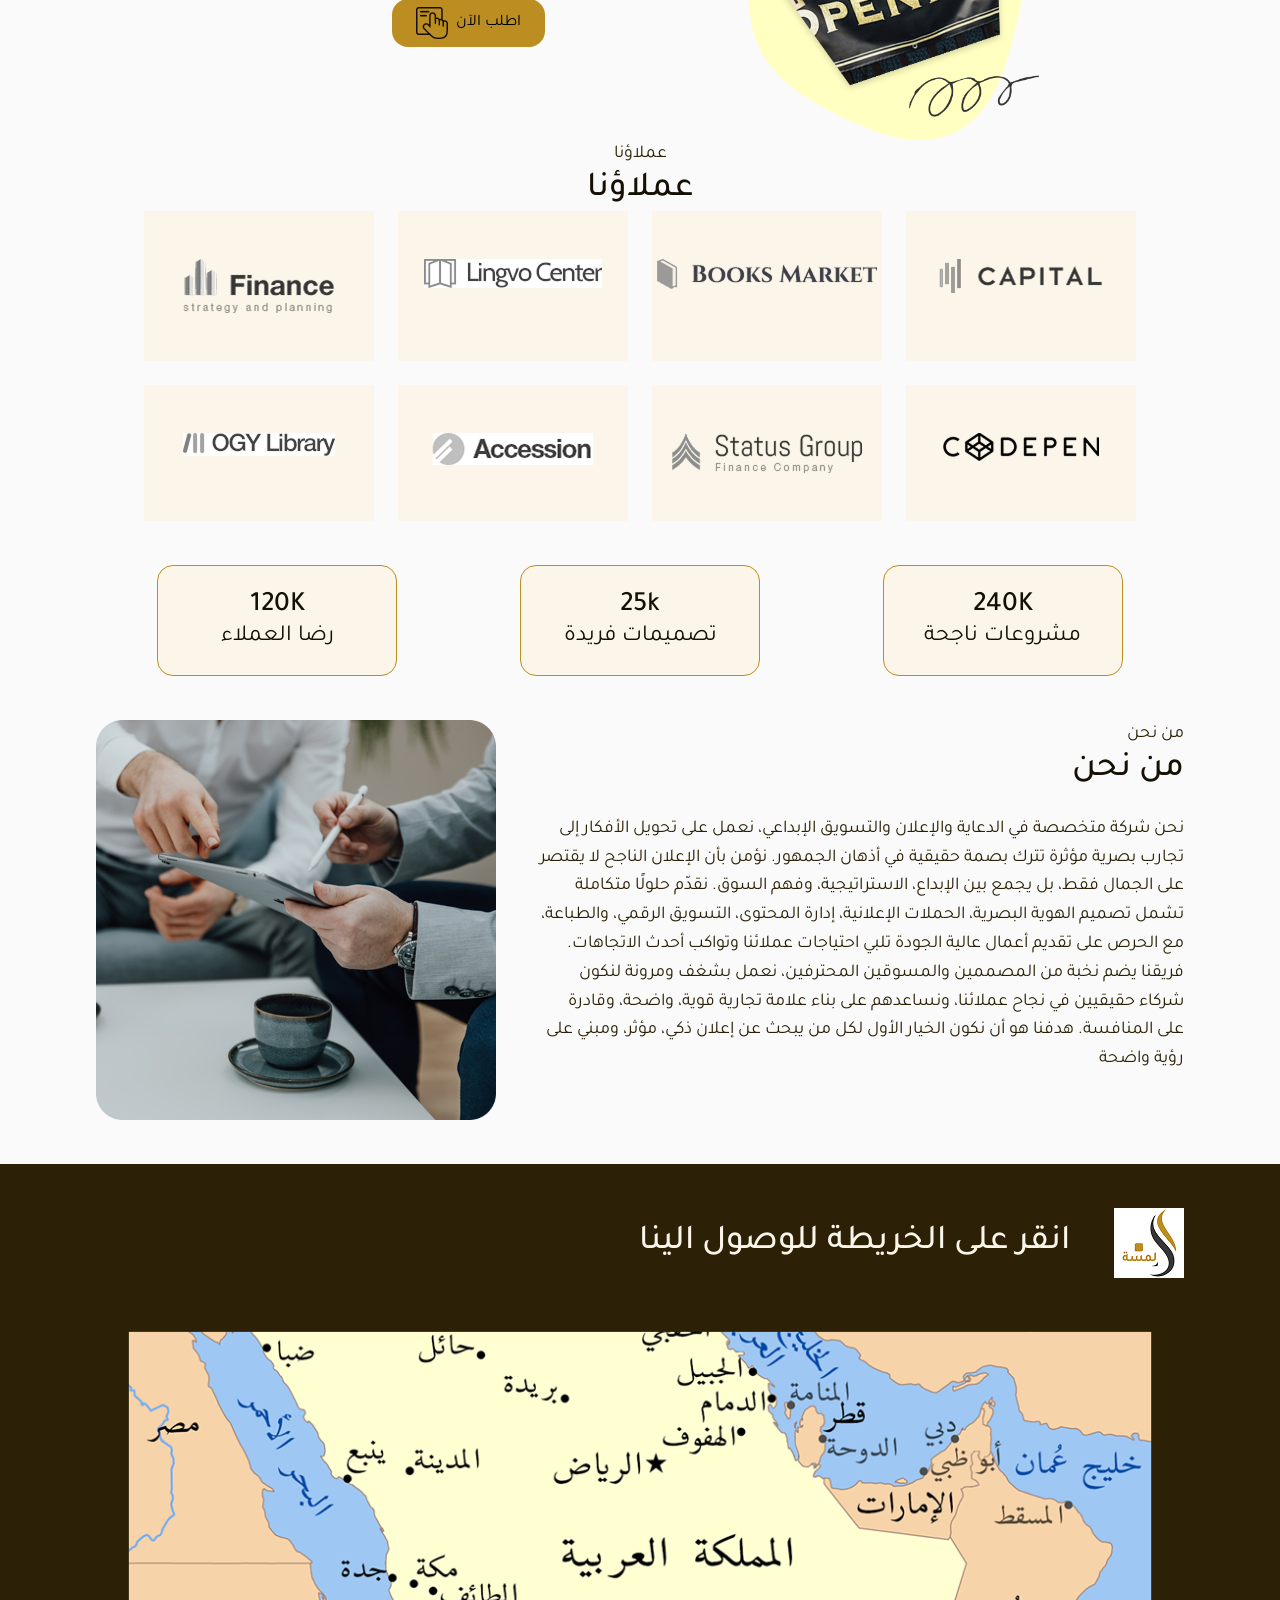
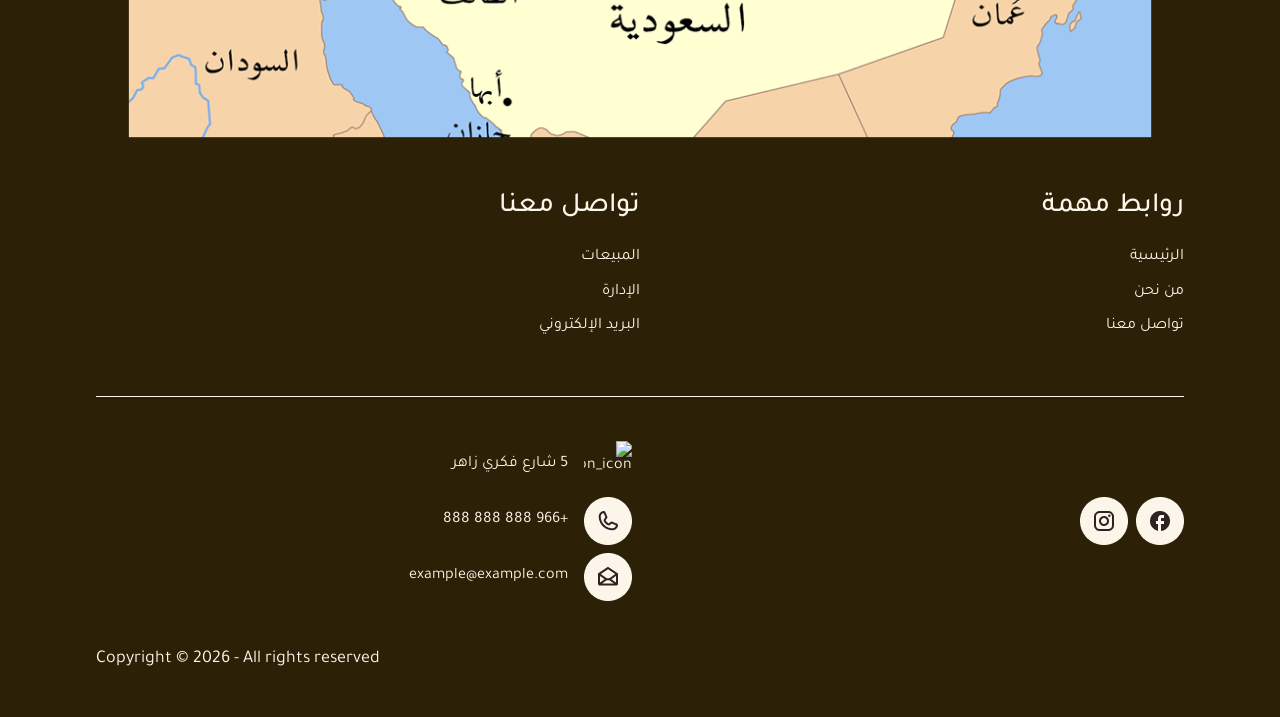
==== commit 7f9f4bc4: "part of responsive" ====
--- a/about.html
+++ b/about.html
@@ -103,7 +103,8 @@
         <!-- end of navigation bar -->
 
         <div class="who_we_are">
-          <h1>من نحن</h1>
+          <h1>من نحن
+          </h1>
 
           <p>
             نحن شركة متخصصة في الدعاية والإعلان والتسويق الإبداعي، نعمل على
@@ -121,12 +122,12 @@
 
           <a href="contact_us.html">
             تواصل معنا
-            <span>
+            <!-- <span>
               <img
                 src="Assets/icons/icon32/whatsapp-green.com.png"
                 alt="call_icon"
               />
-            </span>
+            </span> -->
           </a>
         </div>
       </div>
--- a/lamsa.css
+++ b/lamsa.css
@@ -18,7 +18,9 @@
   --primary-color-950: #161004;
   --bg-color: #fafafa;
   --bg-card:var(--primary-color-50);
+  --netral-grey:#8e9099;
   /*  end of colors' variables */
+ 
 
   /* start of text variabes */
   --main-rl-padding: 96px;
@@ -79,12 +81,19 @@
 }
 
 .primary-button{
+
+  display: inline-flex;
+  align-items: center;
+  justify-content: center;
+
   background-color: var(--primary-color-400);
   color: var(--primary-color-950);
+
   width: 152px;
-  height: 52px;
-  padding: 16px 32px;
+  min-height: 52px;
+  padding: 12px 24px;
   border-radius: 50px;
+  white-space: nowrap;
 }
 
 
@@ -168,14 +177,86 @@
   height: 60px;
 }
 
+.nav_bar{
+  display: flex;
+  align-items: center;
+  justify-content: space-between;
+  gap: 16px;
+}
+
 .nav_bar .links{
   display: flex;
-  justify-content: center;
-  align-items: center;
-}
-.nav_bar .links ul{
-  display: flex;
-  gap: 16px;
+  align-items: center;
+  gap: 16px;
+}
+
+
+.nav_bar .links > ul{
+  display: flex;
+  gap: 16px;
+}
+
+.links details{
+  position: relative;
+}
+
+.links summary{
+  display: flex;
+  align-items: center;
+  gap: 8px;
+  cursor: pointer;
+  list-style: none;
+  white-space: nowrap;
+}
+
+.links summary::-webkit-details-marker {
+    display: none;
+}
+
+.links summary::after {
+    content: "▾";
+    font-size: 16px;
+    display: inline-block;
+    transition: transform 0.3s ease;
+}
+
+
+
+.links details > ul{
+  /* display: none; */
+  position: absolute;
+  top: calc(100% + 8px);
+  right: 0;
+  min-width: 220px;
+  flex-direction: column;
+  gap: 0;
+  padding: 8px;
+  background-color: var(--primary-color-50);
+  color: var(--primary-color-950);
+  border-radius: 16px;
+  z-index: 1000;
+}
+
+.links details[open] > summary::after {
+    transform: rotate(360deg);
+}
+
+.links details[open] > ul{
+  display: flex;}
+
+  .links details > ul li {
+    width: 100%;
+}
+
+.links details ul a{
+  display: block;
+  padding: 8px 12px;
+  white-space: nowrap;
+}
+
+.links details > ul a:hover{
+  background-color: var(--primary-color-300);
+  border-radius: 8px;
 }
 /* end navbar section */
 
@@ -706,7 +787,8 @@
 
 .projects  .cards .card a,
 #suggession_hero a,
-#hero_detail a{
+#hero_detail a,
+#ready_to_start a{
   display: flex;
   padding: 0 24px;
   background-color: var(--primary-color-500);
@@ -799,7 +881,8 @@
   margin-bottom: 24px;
 }
 .blog_cards .blog_card a,
-.container#services .service_cards .service_card a{
+.container#services .service_cards .service_card a
+{
   display: block;
    width: fit-content; 
   /* height:40px; */
@@ -1090,4 +1173,206 @@
 #features_cards .features_card img{
   width: 60px;
 }
-/* <!-- end of servive features cards --> */+/* <!-- end of servive features cards --> */
+
+/* <!-- start of how we work --> */
+#how_we_work .title{
+  display: flex;
+  flex-direction: column;
+  align-items: center;
+  justify-content: center;
+  gap: 8px;
+  margin-bottom: 44px;
+}
+
+.work_cards{
+  display: grid;
+  grid-template-columns: repeat(5, 1fr);
+  margin-bottom: var(--space-between-sections);
+  gap: 16px;
+}
+.work_card{
+  display: flex;
+  flex-direction: column;
+  align-items: center;
+  justify-content: center;
+  text-align: center;
+  gap: 16px;
+  background-color: var(--primary-color-50);
+  border-radius: 16px;
+  padding: 16px;
+}
+
+.work_card h2{
+  color: var(--netral-grey);}
+/* <!-- end of how we work --> */
+
+/* <!-- start of ready to start --> */
+.container#ready_to_start{
+  display: flex;
+  flex-direction: column;
+  align-items: center;
+  justify-content: center;
+  text-align: center;
+  margin-bottom: var(--space-between-sections);
+  background-color: var(--primary-color-50);
+  padding: 96px;
+}
+#ready_to_start h2{
+  margin-bottom: 16px;
+}
+
+#ready_to_start p{
+  margin-bottom: 32px;
+}
+/* <!-- end of ready to start --> */
+
+/* start responsive design */
+
+/* tablet */
+@media(max-width: 1024px){
+  :root{
+    --main-rl-padding:40px;
+  }
+h1{
+  font-size: 36px;
+}
+
+h2{
+  font-size: 28px;
+}
+
+h3{
+  font-size: 24px;
+}
+
+h4{
+  font-size: 20px;
+}
+
+p{
+  font-size: 14px;
+}
+/* start tablet navbar */
+.nav_container{
+  padding-top: 32px;
+  padding-bottom: 32px;
+}
+  .nav_bar{
+    flex-wrap: wrap;
+    gap: 8px;
+  }
+
+ 
+  /* logo */
+  .nav_bar> a:first-child{
+    order: 1;
+  }
+
+  /* language icon */
+  .nav_bar > img{
+    order: 2;
+    width: 44px;
+    height: 44px;
+  }
+
+  /* contact button */
+  .nav_bar a.primary-button{
+    order: 3;
+    width: auto;
+    height: auto;
+    padding:12px 16px
+  }
+.nav_bar .links{
+  order: 4;
+  flex: 1 1 100%;
+  width: 100%;
+  justify-content: center;
+}
+.nav_bar .links > ul{
+  gap:10px 12px;
+  display: flex;
+  flex-wrap: wrap;
+  justify-content: center;
+}
+
+.nav_bar .links >ul >li ,
+.nav_bar .links summary{
+  font-size: 14px;
+}
+
+.links details >ul{
+  min-width: 200px;
+  max-width: calc(100vw-32px);
+}
+}
+/* end responsive navbar */
+
+
+
+
+
+
+
+
+/* mobile */
+@media(max-width: 768px){
+  :root{
+    --main-rl-padding:20px;
+    --main-tp-padding:28px;
+  }
+.primary-button{
+  width: auto;
+  min-height: 40px;
+  padding: 8px 12px;
+  border-radius: 50px;
+  }
+
+    .nav_bar{
+    padding: 12px;
+    gap: 10px;
+  }
+
+  .nav_bar .links > ul{
+  gap: 8px 12px;
+
+}
+.nav_container{
+  padding-top: 24px;
+  padding-bottom: 24px;
+}
+/* mobile hero cards*/
+.hero_cards{
+  gap: 16px;
+}
+.hero_cards h1{
+  font-size: 36px;
+}
+.hero_card{
+  flex: 0 0 85%;
+  padding: 12px;
+}
+/* responsive about section */
+
+}
+
+/* small mobile */
+@media(max-width: 480px){
+  :root{
+    --main-rl-padding:16px;
+  }
+
+
+   .nav_bar img{
+  width: 36px;
+  height: 36px;
+}
+}
+
+
+
+
+
+ 
+
+/* end responsive design */
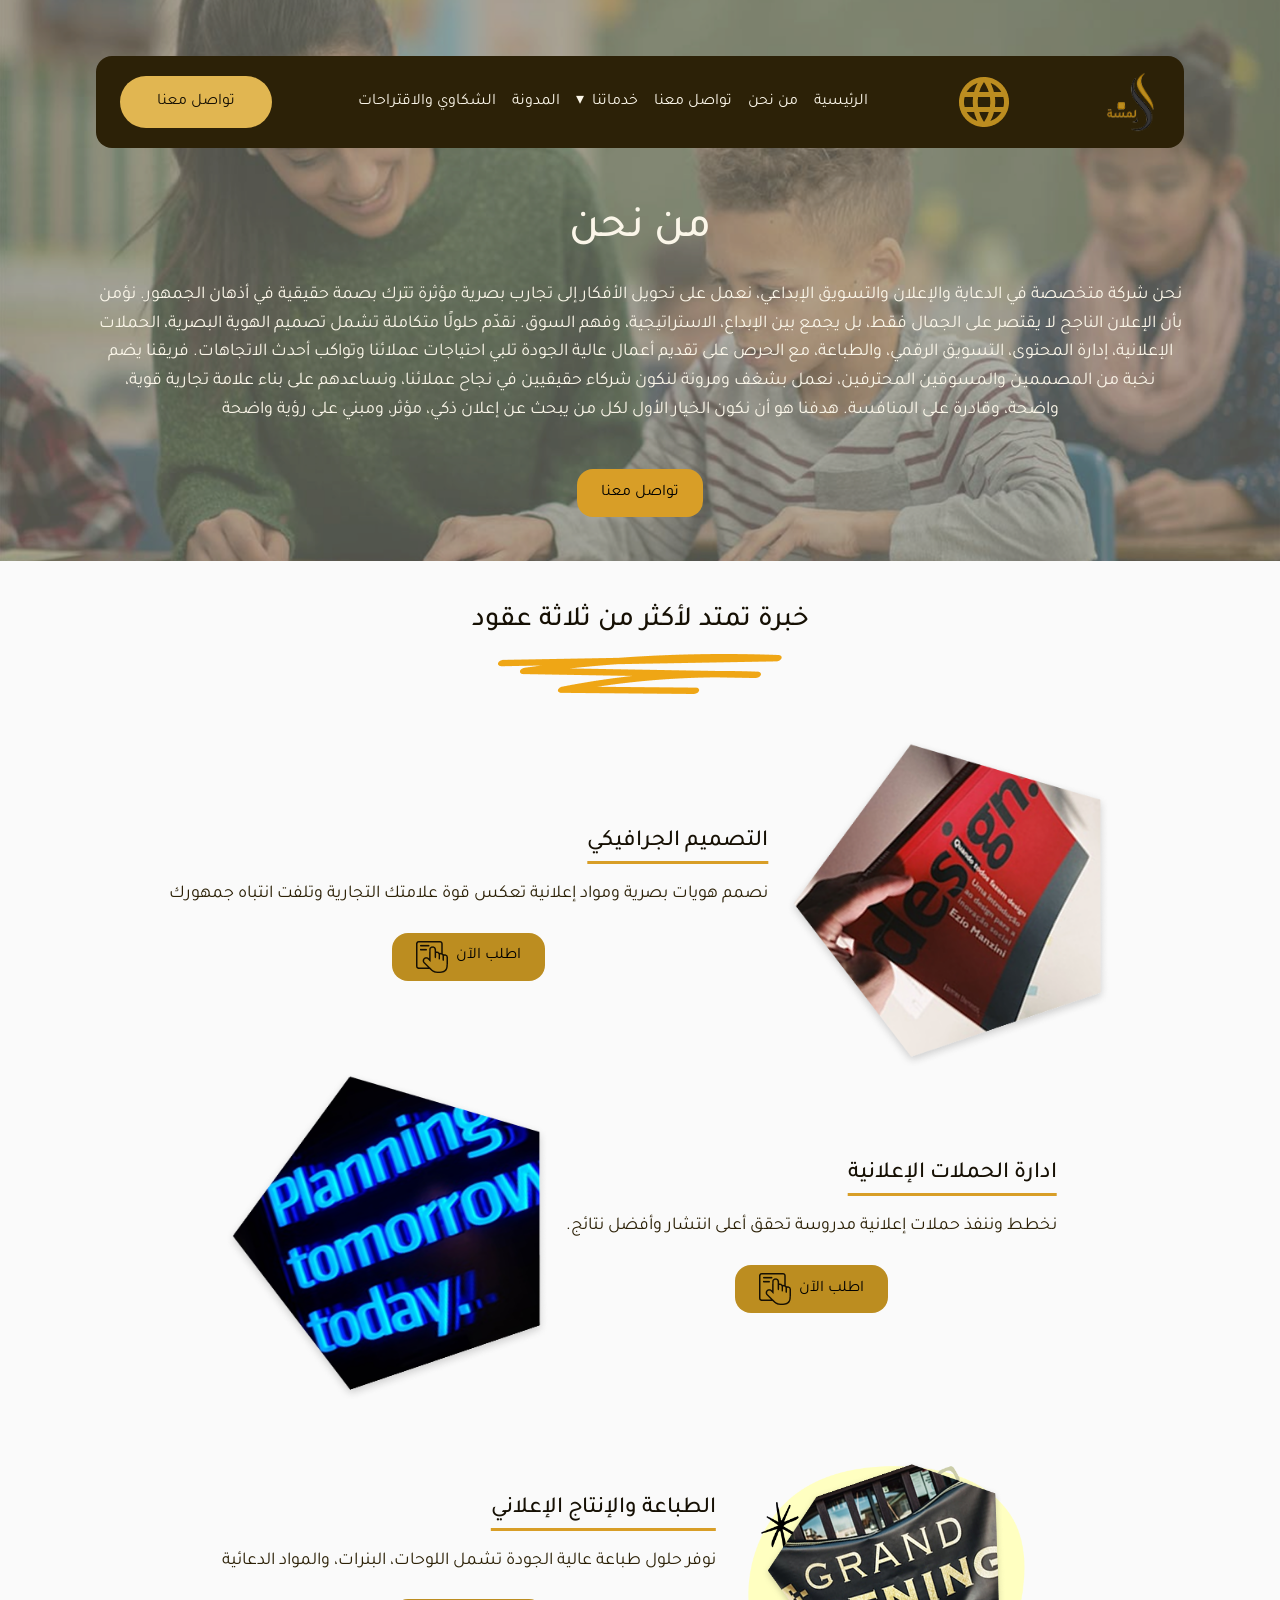
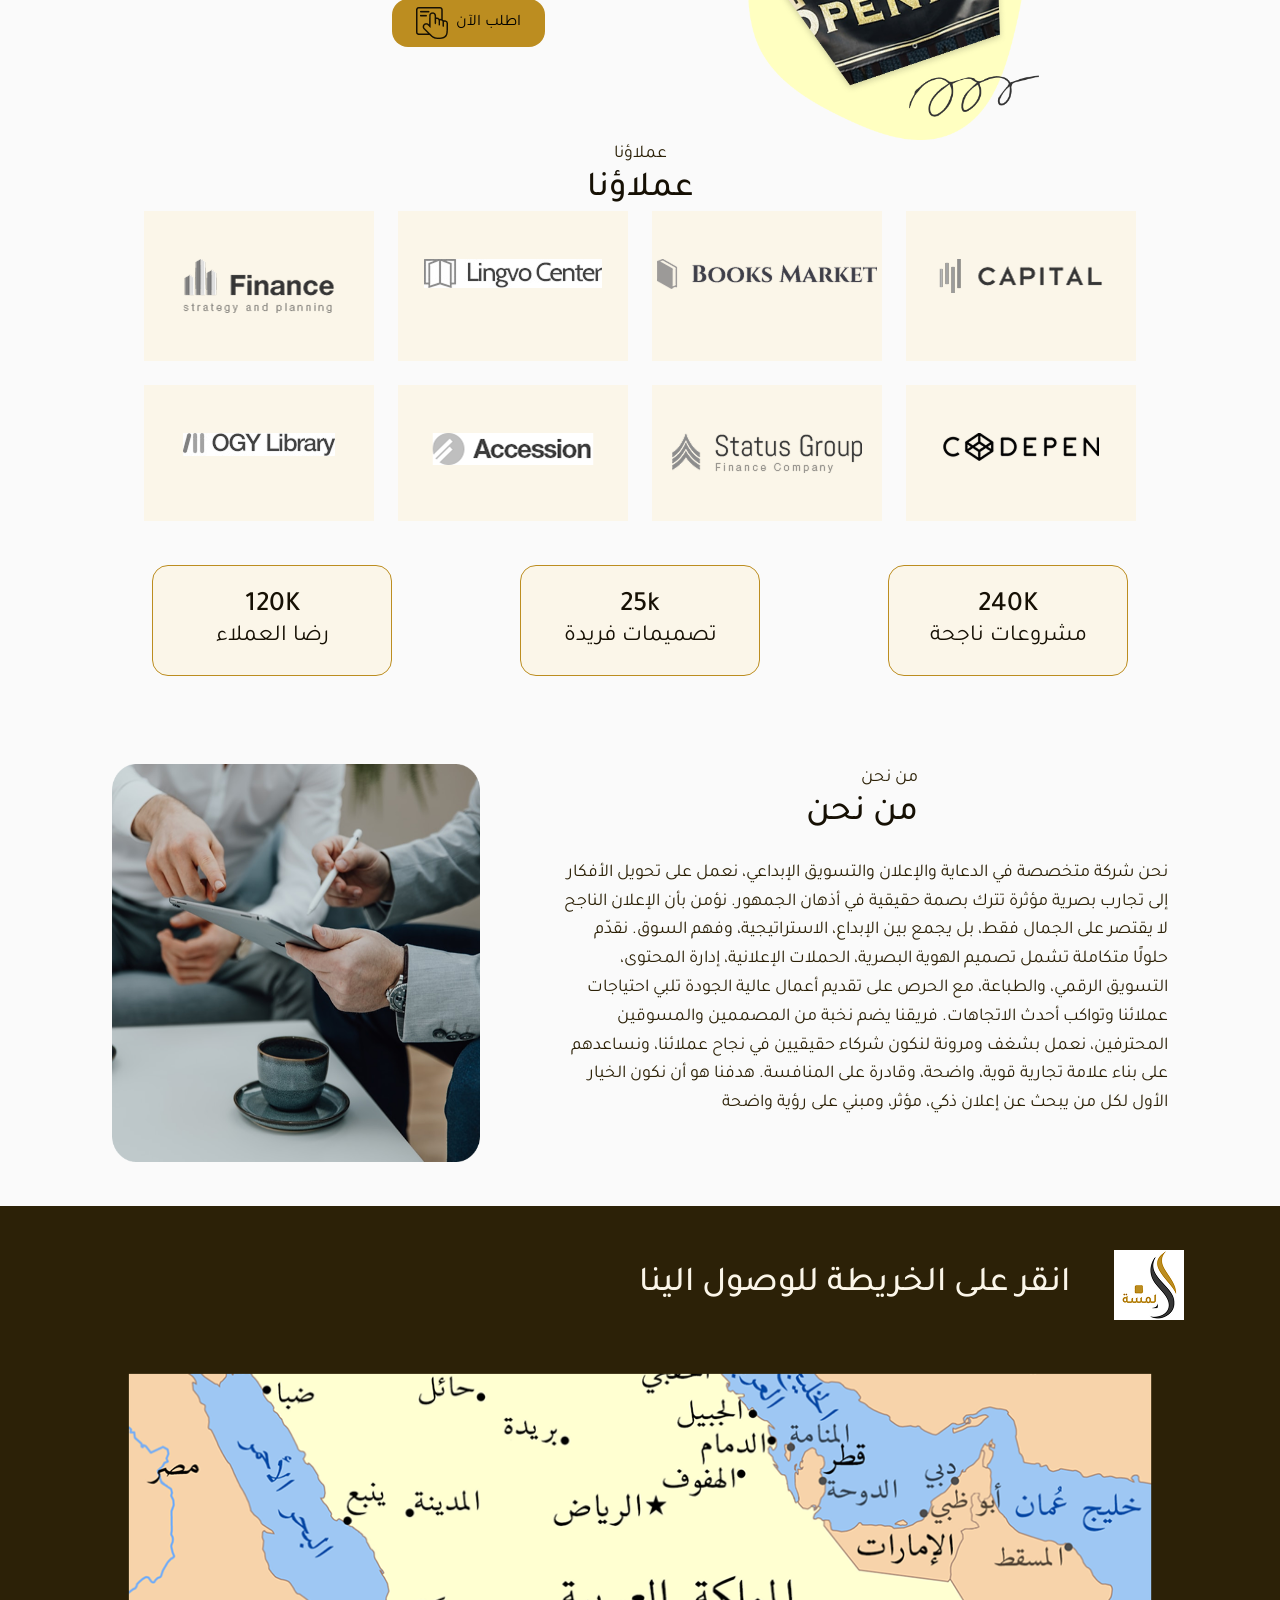
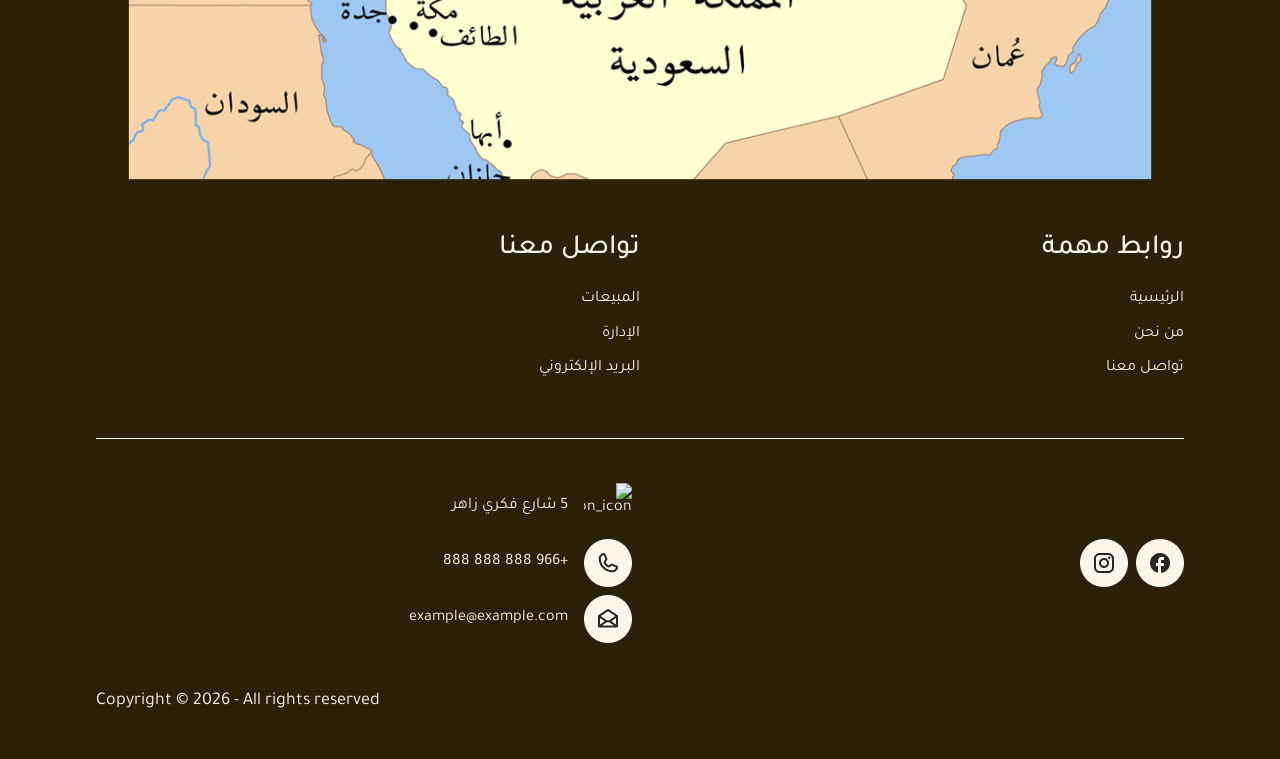
==== commit a5ebff59: "some modified responsive" ====
--- a/about.html
+++ b/about.html
@@ -293,6 +293,7 @@
 <!-- start of numbers -->
 <div class="numbers_section">
  <div class="container" id="numbers_section">
+  
         <section class="number">
           <h3>240K</h3>
           <h4>مشروعات ناجحة</h4>
--- a/lamsa.css
+++ b/lamsa.css
@@ -136,155 +136,6 @@
     display: block;
   }
 
-/* start header section */
-
-
-#main_header{
-  background-image: url(Assets/all_images/hero_images/herobackground.png);
-  background-repeat: no-repeat;
-  background-position: center;
-  background-size: cover;
-  padding-bottom: var(--main-tp-padding);
-}
-
-#main_header h1{
-  color: var(--primary-color-400);
-  padding-bottom: var(--space-between-sections);
-  text-align: center;
-}
-/* start navbar section */
-.nav_container{
-  padding-bottom: 56px;
-  padding-top: 56px;
-}
-.nav_bar{
-  width: auto;
-  height: auto;
-
-  align-items: center;
-  padding: 16px 24px;
-  border-radius: 16px;
-  
-  display: flex;
-  justify-content: space-between;
-
-  background-color: var(--primary-color-900);
-  color: var(--primary-color-50);
-}
-
-.nav_bar img{
-  width: 60px;
-  height: 60px;
-}
-
-.nav_bar{
-  display: flex;
-  align-items: center;
-  justify-content: space-between;
-  gap: 16px;
-}
-
-.nav_bar .links{
-  display: flex;
-  align-items: center;
-  gap: 16px;
-}
-
-
-.nav_bar .links > ul{
-  display: flex;
-  gap: 16px;
-}
-
-.links details{
-  position: relative;
-}
-
-.links summary{
-  display: flex;
-  align-items: center;
-  gap: 8px;
-  cursor: pointer;
-  list-style: none;
-  white-space: nowrap;
-}
-
-.links summary::-webkit-details-marker {
-    display: none;
-}
-
-.links summary::after {
-    content: "▾";
-    font-size: 16px;
-    display: inline-block;
-    transition: transform 0.3s ease;
-}
-
-
-
-.links details > ul{
-  /* display: none; */
-  position: absolute;
-  top: calc(100% + 8px);
-  right: 0;
-  min-width: 220px;
-  flex-direction: column;
-  gap: 0;
-  padding: 8px;
-  background-color: var(--primary-color-50);
-  color: var(--primary-color-950);
-  border-radius: 16px;
-  z-index: 1000;
-}
-
-.links details[open] > summary::after {
-    transform: rotate(360deg);
-}
-
-.links details[open] > ul{
-  display: flex;}
-
-  .links details > ul li {
-    width: 100%;
-}
-
-.links details ul a{
-  display: block;
-  padding: 8px 12px;
-  white-space: nowrap;
-}
-
-.links details > ul a:hover{
-  background-color: var(--primary-color-300);
-  border-radius: 8px;
-}
-/* end navbar section */
-
-.hero_cards{
-  display: flex;
-  flex-wrap: nowrap;
-  gap: 44px;
-  overflow-x: auto;
-  scroll-snap-type: mandatory;
-}
-
-.hero_cards::-webkit-scrollbar {
-    display: none;
-}
-
-.hero_card{
-  padding: 16px;
-  gap: 16px;
-  flex: 0 0 72%;
-  background-color: var(--primary-color-50);
-  border-radius: 16px;
-  scroll-snap-align: start;
-}
-
-/* end header section */
-
-/* start about section */
-
   .container {
     
     width:100%;
@@ -293,6 +144,157 @@
     padding-left: var(--main-rl-padding);
     padding-right: var(--main-rl-padding);
   }
+
+/* start header section */
+
+
+#main_header{
+  background-image: url(Assets/all_images/hero_images/herobackground.png);
+  background-repeat: no-repeat;
+  background-position: center;
+  background-size: cover;
+  padding-bottom: var(--main-tp-padding);
+}
+
+#main_header h1{
+  color: var(--primary-color-400);
+  padding-bottom: var(--space-between-sections);
+  text-align: center;
+}
+/* start navbar section */
+.nav_container{
+  padding-bottom: 56px;
+  padding-top: 56px;
+}
+.nav_bar{
+  width: auto;
+  height: auto;
+
+  align-items: center;
+  padding: 16px 24px;
+  border-radius: 16px;
+  
+  display: flex;
+  justify-content: space-between;
+
+  background-color: var(--primary-color-900);
+  color: var(--primary-color-50);
+}
+
+.nav_bar img{
+  width: 60px;
+  height: 60px;
+}
+
+.nav_bar{
+  display: flex;
+  align-items: center;
+  justify-content: space-between;
+  gap: 16px;
+}
+
+.nav_bar .links{
+  display: flex;
+  align-items: center;
+  gap: 16px;
+}
+
+
+.nav_bar .links > ul{
+  display: flex;
+  gap: 16px;
+}
+
+.links details{
+  position: relative;
+}
+
+.links summary{
+  display: flex;
+  align-items: center;
+  gap: 8px;
+  cursor: pointer;
+  list-style: none;
+  white-space: nowrap;
+}
+
+.links summary::-webkit-details-marker {
+    display: none;
+}
+
+.links summary::after {
+    content: "▾";
+    font-size: 16px;
+    display: inline-block;
+    transition: transform 0.3s ease;
+}
+
+
+
+.links details > ul{
+  /* display: none; */
+  position: absolute;
+  top: calc(100% + 8px);
+  right: 0;
+  min-width: 220px;
+  flex-direction: column;
+  gap: 0;
+  padding: 8px;
+  background-color: var(--primary-color-50);
+  color: var(--primary-color-950);
+  border-radius: 16px;
+  z-index: 1000;
+}
+
+.links details[open] > summary::after {
+    transform: rotate(360deg);
+}
+
+.links details[open] > ul{
+  display: flex;}
+
+  .links details > ul li {
+    width: 100%;
+}
+
+.links details ul a{
+  display: block;
+  padding: 8px 12px;
+  white-space: nowrap;
+}
+
+.links details > ul a:hover{
+  background-color: var(--primary-color-300);
+  border-radius: 8px;
+}
+/* end navbar section */
+
+.hero_cards{
+  display: flex;
+  flex-wrap: nowrap;
+  gap: 44px;
+  overflow-x: auto;
+  scroll-snap-type: mandatory;
+}
+
+.hero_cards::-webkit-scrollbar {
+    display: none;
+}
+
+.hero_card{
+  padding: 16px;
+  gap: 16px;
+  flex: 0 0 72%;
+  background-color: var(--primary-color-50);
+  border-radius: 16px;
+  scroll-snap-align: start;
+}
+
+/* end header section */
+
+/* start about section */
+
+  
   .about_us .container{
     display: flex;
     gap: 44px;
@@ -302,12 +304,16 @@
   .about_us .container img {
     min-width: 400px;
     max-width: 600px;
+    padding: 0 16px;
   }
   .about_us .container .content {
     display: flex;
     flex-direction: column;
     gap: 24px;
     margin-bottom: var(--space-between-sections);
+    padding: 0 16px;
+    align-items: center;
+    justify-content: center;
   }
 
     .about_us .container .content .section_title{ 
@@ -322,6 +328,8 @@
     display: flex;
     flex-wrap: wrap;
     gap: 16px;
+    padding: 0 16px;
+    width: 100%;
   }
  
   .service_card {
@@ -579,7 +587,7 @@
   height: auto;
 }
 
-.contact_links {
+footer .contact_links {
   display: flex;
   flex-direction: row;
   text-align: right;
@@ -812,8 +820,14 @@
 /* start of numbers*/
 .numbers_section #numbers_section{
   display:flex;
-  justify-content: center;
-  align-items: center;
+  flex-wrap: wrap;
+  justify-content: center;
+  align-items: center;
+  gap: 16px;
+  
+}
+.numbers_section{
+  margin-bottom: var(--space-between-sections);
   
 }
 .numbers_section .number{
@@ -1254,6 +1268,9 @@
   font-size: 14px;
 }
 /* start tablet navbar */
+.container{
+  max-width: 944px;
+}
 .nav_container{
   padding-top: 32px;
   padding-bottom: 32px;
@@ -1309,12 +1326,6 @@
 /* end responsive navbar */
 
 
-
-
-
-
-
-
 /* mobile */
 @media(max-width: 768px){
   :root{
@@ -1328,6 +1339,15 @@
   border-radius: 50px;
   }
 
+   .container {
+    
+    width:100%;
+    max-width: 718px;
+    margin: 0  auto;
+    padding-left: var(--main-rl-padding);
+    padding-right: var(--main-rl-padding);
+  }
+
     .nav_bar{
     padding: 12px;
     gap: 10px;
@@ -1353,15 +1373,44 @@
   padding: 12px;
 }
 /* responsive about section */
-
-}
+.about_us .container{
+  flex-direction: column;
+  gap: 24px;
+}
+
+.about_us .container .content {
+  align-items: center;
+  justify-content: center;
+  text-align: center;
+}
+.about_us .container img {
+  width: 100%;
+  min-width: 0;
+  }
+  footer .footer_social {
+
+flex-wrap: wrap;
+align-items: center;
+justify-content: center;
+ 
+}
+footer .footer_social .social_links{
+  margin-bottom: 24px;
+}
+}
+
+
+
+
+
+
+
 
 /* small mobile */
-@media(max-width: 480px){
+@media(max-width: 320px){
   :root{
     --main-rl-padding:16px;
   }
-
 
    .nav_bar img{
   width: 36px;
